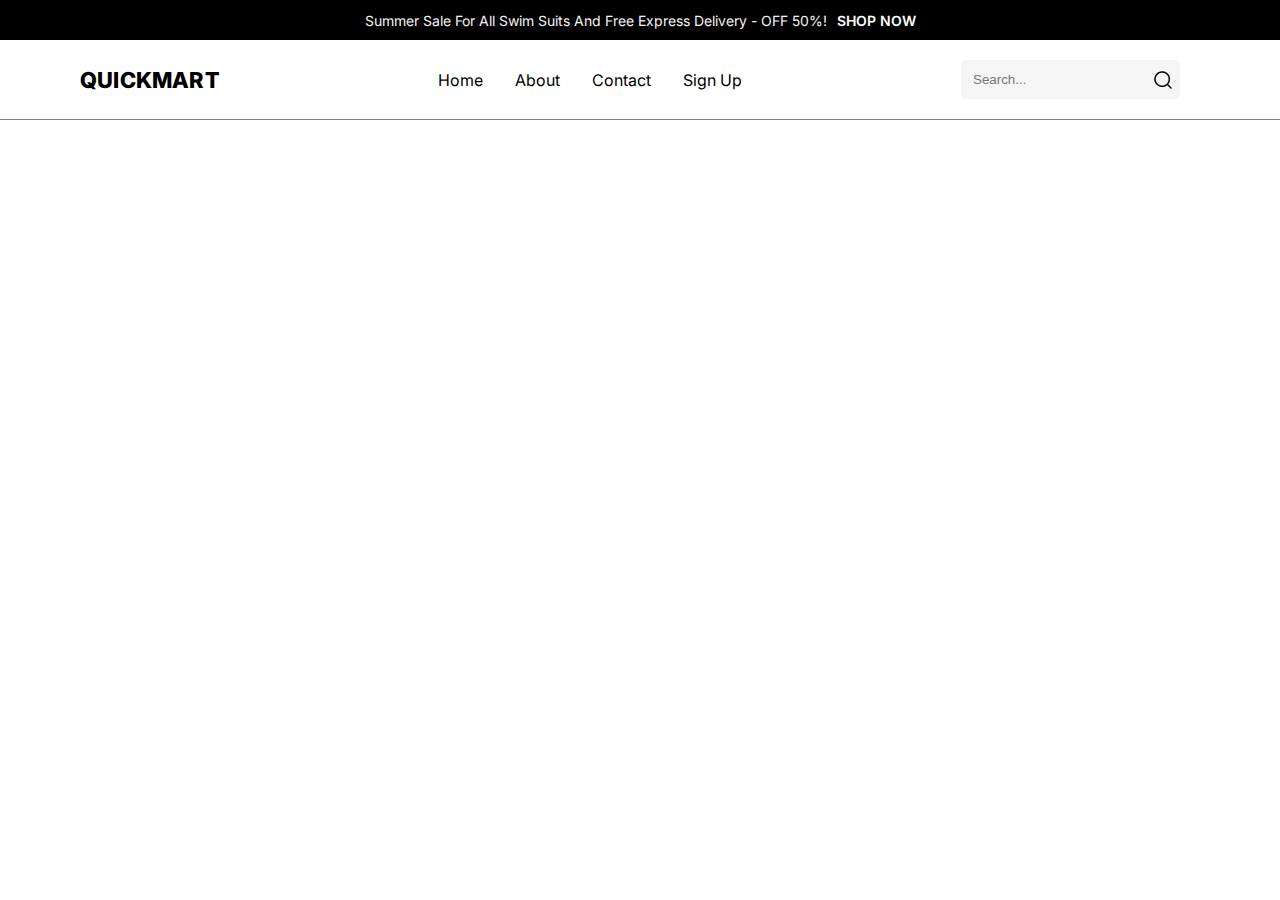
==== index.html @ e7ef387e "Created the top disclaimer and the Navbar" ====
<!DOCTYPE html>
<html lang="en">
<head>
    <meta charset="UTF-8">
    <meta name="viewport" content="width=device-width, initial-scale=1.0">

    <!-- CSS Swipper Link -->
    <link
      rel="stylesheet"
      href="https://cdn.jsdelivr.net/npm/swiper@11/swiper-bundle.min.css" />

    <link rel="stylesheet" href="style.css">


    <!-- FontAwesome -->
    <link rel="stylesheet" href="https://cdnjs.cloudflare.com/ajax/libs/font-awesome/6.5.2/css/all.min.css" integrity="sha512-SnH5WK+bZxgPHs44uWIX+LLJAJ9/2PkPKZ5QiAj6Ta86w+fsb2TkcmfRyVX3pBnMFcV7oQPJkl9QevSCWr3W6A==" crossorigin="anonymous" referrerpolicy="no-referrer" />

    <title>Home - QuickMart</title>
</head>
<body>

    <!-- Top-Disclaimer -->

    <div class="top-nav">
        <div class="container top-nav-container">
            <div class="top-nav-wrapper">
                <p class="top-nav-p">
                    Summer Sale For All Swim Suits And Free Express Delivery - OFF 50%!
                </p>

                <a href="#" class="top-nav-link">SHOP NOW</a>
            </div>
        </div>
    </div>


    <!-- Navbar -->

    <nav class="nav">
        <div class="container nav-container">
            <div class="logo">
                <h1 class="logo-h">QuickMart</h1>
            </div>

            <div class="nav-list">
                <ul>
                    <li><a href="#">Home</a></li>
                    <li><a href="#">About</a></li>
                    <li><a href="#">Contact</a></li>
                    <li><a href="#">Sign Up</a></li>
                </ul>
            </div>

            <div class="nav-items">
                <form action="#" class="nav-form">
                    <input 
                    type="text"
                    class="nav-input"
                    placeholder="Search..."
                    >
                    <img src="Assets/search.png" alt="" class="nav-search">
                </form>  
                <i class="fa-solid fa-heart"></i>
                <i class="fa-sharp fa-solid fa-cart-shopping"></i>
                
            </div>
        </div>
    </nav>





    <!-- Swipper JS -->
    <script src="https://cdn.jsdelivr.net/npm/swiper@11/swiper-bundle.min.js"></script>
    <script src="JS/app.js"></script>
</body>
</html>
---- style.css ----
@import url("https://fonts.googleapis.com/css2?family=Inter:wght@200;300;500;600;700;800;900&display=swap");

:root {
    --font-main: "Inter", sans-serif;
    --colo-primary: #db4444;
    --colo-dark-1: #000000;
    --colo-dark-2: #7d8184;
    --colo-white-1: #ffffff;
    --colo-white-2: #f5f5f5;
    --color-green: #00d656;
  }

  *{
    padding: 0;
    margin: 0;
    box-sizing: border-box;
  }

  html{
    font-size: 10px;
  }

  body{
    font-family: var(--font-main);
  }

  a{
    text-decoration: none;
  }

  ul{
    list-style: none;
  }

  .container{
    max-width: 114rem;
    margin: 0 auto;
    padding: 0 1rem;
  }

  /*------- Top-Disclaimer ------ */

.top-nav{
    background-color: var(--colo-dark-1);
    width: 100%;
    height: 4rem;
}

.top-nav-container{
    width: 100%;
    height: 100%;
    display: flex;
    justify-content: center;
    align-items: center;
}

.top-nav-wrapper{
    display: flex;
    color: var(--colo-white-2);
    font-size: 1.4rem;
}

.top-nav-wrapper a{
    color: var(--colo-white-1);
    margin-left: 1rem;
    font-size: 1.4rem;
    font-weight: 600;
}


  /*------- Navbar ------ */

.nav{
    width: 100%;
    height: 8rem;
    border-bottom: 1px solid var(--colo-dark-2);
}

.nav-container{
    width: 100%;
    height: 100%;
    display: flex;
    justify-content: space-between;
    align-items: center;
}

.logo-h{
    font-size: 2.2rem;
    text-transform: uppercase;
    letter-spacing: 0.02rem;
    font-weight: 800;
}

.nav-list ul{
    display: flex;
}

.nav-list li{
    font-size: 1.6rem;
    padding: 0.6rem;
    margin: 0 1rem;
}

.nav-list a{
    color: #000000;
}

.nav-list li a:hover{
    color: #b61010;
}

.nav-items{
    display: flex;
}

.nav-form{
    display: flex;
    padding: 0.8rem;
    background-color: var(--colo-white-2);
    align-items: center;
    border-radius: 0.5rem;
}
.nav-input{
    padding: 0.4rem;
    background-color: transparent;
    border: none;
    outline: none;
}

.nav-search, .nav-cart, .nav-items i{
    cursor: pointer;
}

.nav-items i{
    margin-top: 0.4rem;
}

.nav-items i {
    font-size: 2.2rem;
    margin-left: 1rem;
    margin-top: 1rem;
    color: #1f1e1e;
}
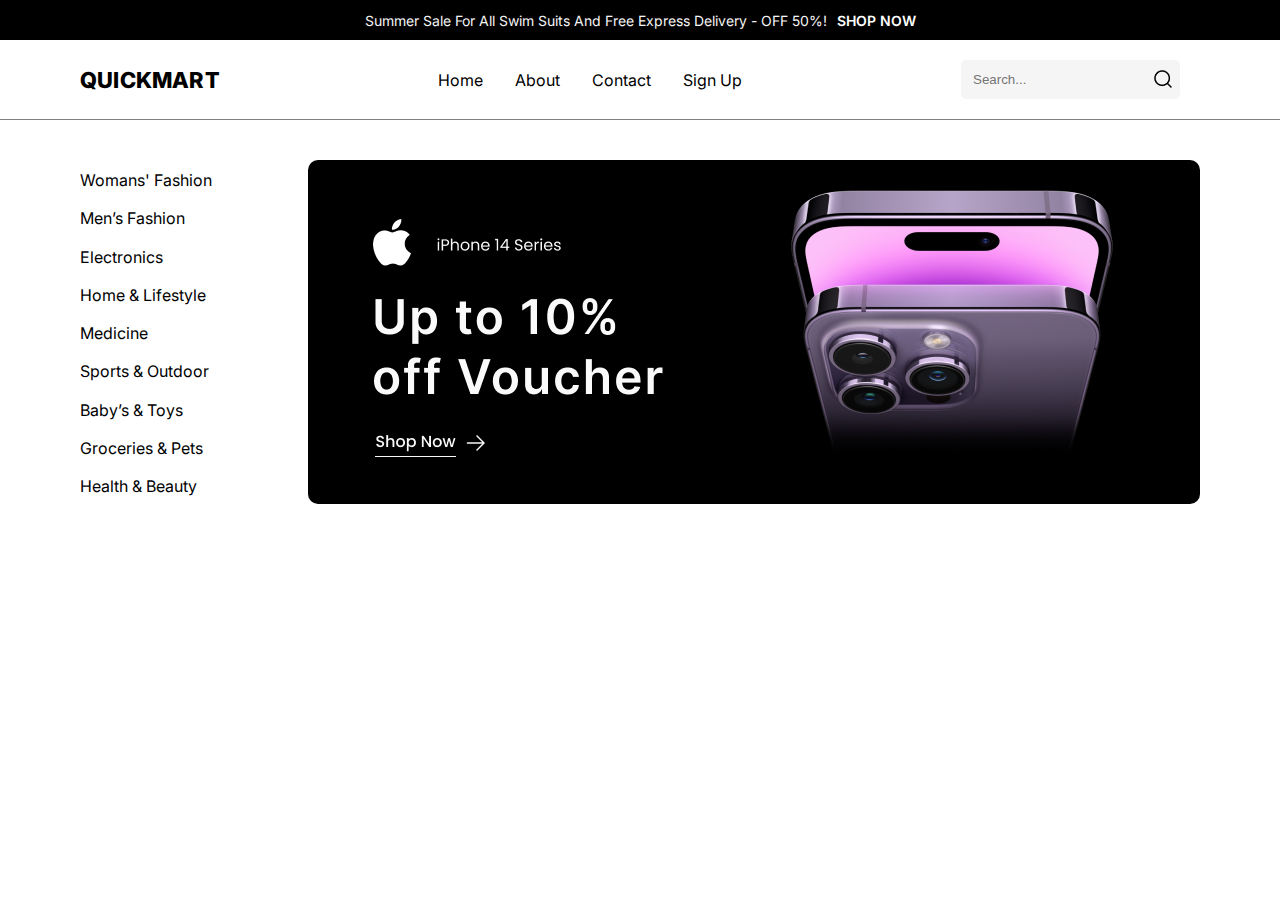
==== commit 7b5ad95d: "Completed the Header" ====
--- a/index.html
+++ b/index.html
@@ -57,8 +57,11 @@
                     type="text"
                     class="nav-input"
                     placeholder="Search..."
+                    id="searchbar"
                     >
-                    <img src="Assets/search.png" alt="" class="nav-search">
+
+                    <label for="searchbar"><img src="Assets/search.png" alt="" class="nav-search"></label>
+                    
                 </form>  
                 <i class="fa-solid fa-heart"></i>
                 <i class="fa-sharp fa-solid fa-cart-shopping"></i>
@@ -68,6 +71,28 @@
     </nav>
 
 
+ <!-- Header -->
+
+    <div class="header">
+        <div class="container header-container">
+            <div class="header-filter">
+                <a href="#">Womans' Fashion</a>
+                <a href="#">Men’s Fashion</a>
+                <a href="#">Electronics</a>
+                <a href="#">Home & Lifestyle</a>
+                <a href="#">Medicine</a>
+                <a href="#">Sports & Outdoor</a>
+                <a href="#">Baby’s & Toys</a>
+                <a href="#">Groceries & Pets</a>
+                <a href="#">Health & Beauty</a>
+            </div>
+
+            <div class="div showcase-img">
+                <img src="Assets/header.png" alt="" style="border-radius: 1rem;">
+            </div>
+
+        </div>
+    </div>
 
 
 
--- a/style.css
+++ b/style.css
@@ -140,4 +140,28 @@
     margin-left: 1rem;
     margin-top: 1rem;
     color: #1f1e1e;
-}+}
+
+
+
+/* ------Header------ */
+
+.header-container{
+    width: 100%;
+    margin-top: 4rem;
+    display: flex;
+    justify-content: space-between;
+}
+
+.header-filter{
+    width: 25%;
+    display: flex;
+    flex-direction: column;
+    justify-content: space-between;
+    font-size: 1.6rem;
+    margin: 1rem 0;
+}
+
+.header-filter a {
+    color: var(--colo-dark-1);
+}
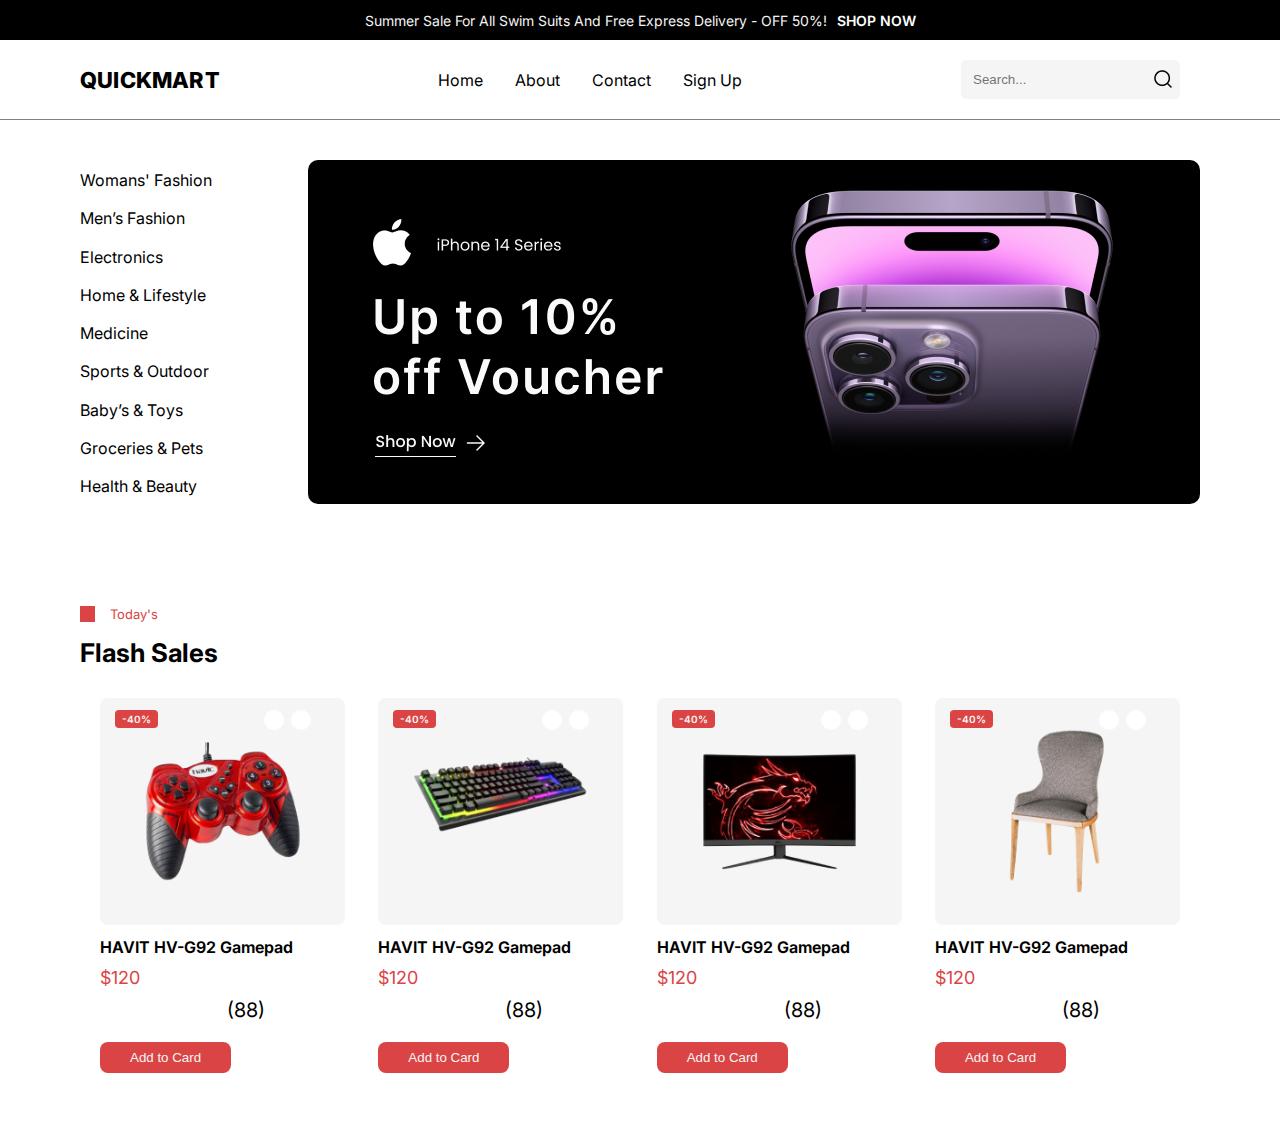
==== commit f806cbfd: "Created the product cards for Catagor section" ====
--- a/index.html
+++ b/index.html
@@ -95,6 +95,152 @@
     </div>
 
 
+    <!-- Catagory Showcase -->
+
+    <section class="catagory-showcase">
+        <div class="container">
+            <div class="products-catagory">
+                <p class="products-catagory-p"> Today's</p>
+            </div>
+
+            <div class="catagory-header">
+                <h3 class="header-title">Flash Sales</h3>
+            </div>
+            
+            <div class="cards">
+                <div class="card1">
+                    <div class="card-top">
+                        <img src="Assets/items/item-1.png" alt="">
+                        <span class="card-badge">-40%</span>
+                        <div class="top-icons">
+                            <div class="card-heart">
+                            <i class="fa-regular fa-heart" aria-colspan="card-heart"></i></div>
+                            <div class="card-eye">
+                            <i class="fa-regular fa-eye" class="card-eye"></i></div>
+                        </div>
+
+                        <div class="product-description">
+                            <p>HAVIT HV-G92 Gamepad</p>
+                            <p class="price">$120</p>
+                        </div>
+
+                        <div class="ratings">
+                            <div class="stars">
+                                <i class="fa-solid fa-star"></i>
+                                <i class="fa-solid fa-star"></i>
+                                <i class="fa-solid fa-star"></i>
+                                <i class="fa-solid fa-star"></i>
+                                <i class="fa-solid fa-star"></i>
+                            </div>
+                            <span class="rating-no">(88)</span>
+                        </div>
+
+                        <button class="btn">Add to Card</button>
+                    </div>  
+                </div>
+
+                <div class="card1">
+                    <div class="card-top">
+                        <img src="Assets/items/item-2.png" alt="">
+                        <span class="card-badge">-40%</span>
+                        <div class="top-icons">
+                            <div class="card-heart">
+                            <i class="fa-regular fa-heart" aria-colspan="card-heart"></i></div>
+                            <div class="card-eye">
+                            <i class="fa-regular fa-eye" class="card-eye"></i></div>
+                        </div>
+
+                        <div class="product-description">
+                            <p>HAVIT HV-G92 Gamepad</p>
+                            <p class="price">$120</p>
+                        </div>
+
+                        <div class="ratings">
+                            <div class="stars">
+                                <i class="fa-solid fa-star"></i>
+                                <i class="fa-solid fa-star"></i>
+                                <i class="fa-solid fa-star"></i>
+                                <i class="fa-solid fa-star"></i>
+                                <i class="fa-solid fa-star"></i>
+                            </div>
+                            <span class="rating-no">(88)</span>
+                        </div>
+
+                        <button class="btn">Add to Card</button>
+                    </div>  
+                </div>
+
+                <div class="card1">
+                    <div class="card-top">
+                        <img src="Assets/items/item-3.png" alt="">
+                        <span class="card-badge">-40%</span>
+                        <div class="top-icons">
+                            <div class="card-heart">
+                            <i class="fa-regular fa-heart" aria-colspan="card-heart"></i></div>
+                            <div class="card-eye">
+                            <i class="fa-regular fa-eye" class="card-eye"></i></div>
+                        </div>
+
+                        <div class="product-description">
+                            <p>HAVIT HV-G92 Gamepad</p>
+                            <p class="price">$120</p>
+                        </div>
+
+                        <div class="ratings">
+                            <div class="stars">
+                                <i class="fa-solid fa-star"></i>
+                                <i class="fa-solid fa-star"></i>
+                                <i class="fa-solid fa-star"></i>
+                                <i class="fa-solid fa-star"></i>
+                                <i class="fa-solid fa-star"></i>
+                            </div>
+                            <span class="rating-no">(88)</span>
+                        </div>
+
+                        <button class="btn">Add to Card</button>
+                    </div>  
+                </div>
+
+                <div class="card1">
+                    <div class="card-top">
+                        <img src="Assets/items/item-4.png" alt="">
+                        <span class="card-badge">-40%</span>
+                        <div class="top-icons">
+                            <div class="card-heart">
+                            <i class="fa-regular fa-heart" aria-colspan="card-heart"></i></div>
+                            <div class="card-eye">
+                            <i class="fa-regular fa-eye" class="card-eye"></i></div>
+                        </div>
+
+                        <div class="product-description">
+                            <p>HAVIT HV-G92 Gamepad</p>
+                            <p class="price">$120</p>
+                        </div>
+
+                        <div class="ratings">
+                            <div class="stars">
+                                <i class="fa-solid fa-star"></i>
+                                <i class="fa-solid fa-star"></i>
+                                <i class="fa-solid fa-star"></i>
+                                <i class="fa-solid fa-star"></i>
+                                <i class="fa-solid fa-star"></i>
+                            </div>
+                            <span class="rating-no">(88)</span>
+                        </div>
+
+                        <button class="btn">Add to Card</button>
+                    </div>  
+                </div>
+
+            </div>
+
+
+        </div>
+    </section>
+
+
+
+
 
     <!-- Swipper JS -->
     <script src="https://cdn.jsdelivr.net/npm/swiper@11/swiper-bundle.min.js"></script>
--- a/style.css
+++ b/style.css
@@ -165,3 +165,138 @@
 .header-filter a {
     color: var(--colo-dark-1);
 }
+
+
+/* Catagory Showcase */
+
+.catagory-showcase{
+    width: 100%;
+    margin-top: 10rem;
+}
+
+.products-catagory{
+    color: var(--colo-primary);
+    border-left: 1.5rem solid var(--colo-primary);
+    padding-left: 1.5rem;
+    margin-bottom: 1.5rem;
+}
+
+.products-catagory-p{
+    font-size: 1.3rem;
+}
+
+.catagory-header{
+    font-size: 2.2rem;
+}
+
+
+/* Cards */
+
+.catagory-showcase{
+    width: 100%;
+}
+
+.cards{
+    margin-top: 3rem;
+    margin-bottom: 6rem;
+    padding: 0 2rem;
+    border: none;
+    display: flex;
+    justify-content: space-between;
+}
+
+.card1{
+    /* height: 42  rem; */
+    width: 24.5rem;
+    /* border: 1px solid black; */
+    position: relative;
+}
+
+.card-top img{
+    width: 100%;
+    height: 100%;
+    border-radius: 0.8rem;
+}
+
+.card-badge{
+    background-color: var(--colo-primary);
+    color: var(--colo-white-2);
+    padding: 0.3rem 0.7rem;
+    border-radius: 0.4rem;
+    font-size: 1rem;
+    font-weight: 600;
+    position: absolute;
+    left: 1.5rem;
+    top: 1.2rem;
+}
+
+.top-icons{
+    position: absolute;
+    top: 1.2rem;
+    left: 16.2rem;
+    font-size: 1.1rem;
+    display: flex;
+    gap: 0.5rem;
+}
+
+.card-heart, .card-eye{
+    background-color: rgb(255, 255, 255);
+    padding: 1rem;
+    border-radius: 50%;
+    margin-left: 0.2rem;
+    transition: 0.2s;
+}
+
+.card-heart:hover{
+    scale: 1.2;
+}
+
+.card-eye:hover{
+    scale: 1.2;
+}
+
+.product-description{
+    font-size: 1.6rem;
+    font-weight: 650;
+    margin-top: 1rem;
+}
+
+.price{
+    font-size: 1.8rem;
+    font-weight: 400;
+    color: var(--colo-primary);
+    margin-top: 1rem;
+}
+
+.ratings{
+    margin-top: 1rem;
+    color: rgb(219, 140, 4);
+    display: flex;
+    justify-content: space-between;
+    align-items: center;
+    font-size: 1.5rem;
+}
+
+.stars{
+    font-size: 1.5rem;
+}
+
+.rating-no{
+    margin-right: 8rem;
+    color: black;
+    font-size: 2rem;    
+}
+
+.card1 button {
+    margin-top: 2rem;
+    padding: 0.8rem 3rem;
+    background-color: var(--colo-primary);
+    color: var(--colo-white-2);
+    border: none;
+    border-radius: 0.8rem;
+    transition: 0.1s;
+}
+
+.card1 button:hover{
+    scale: 1.03;
+}
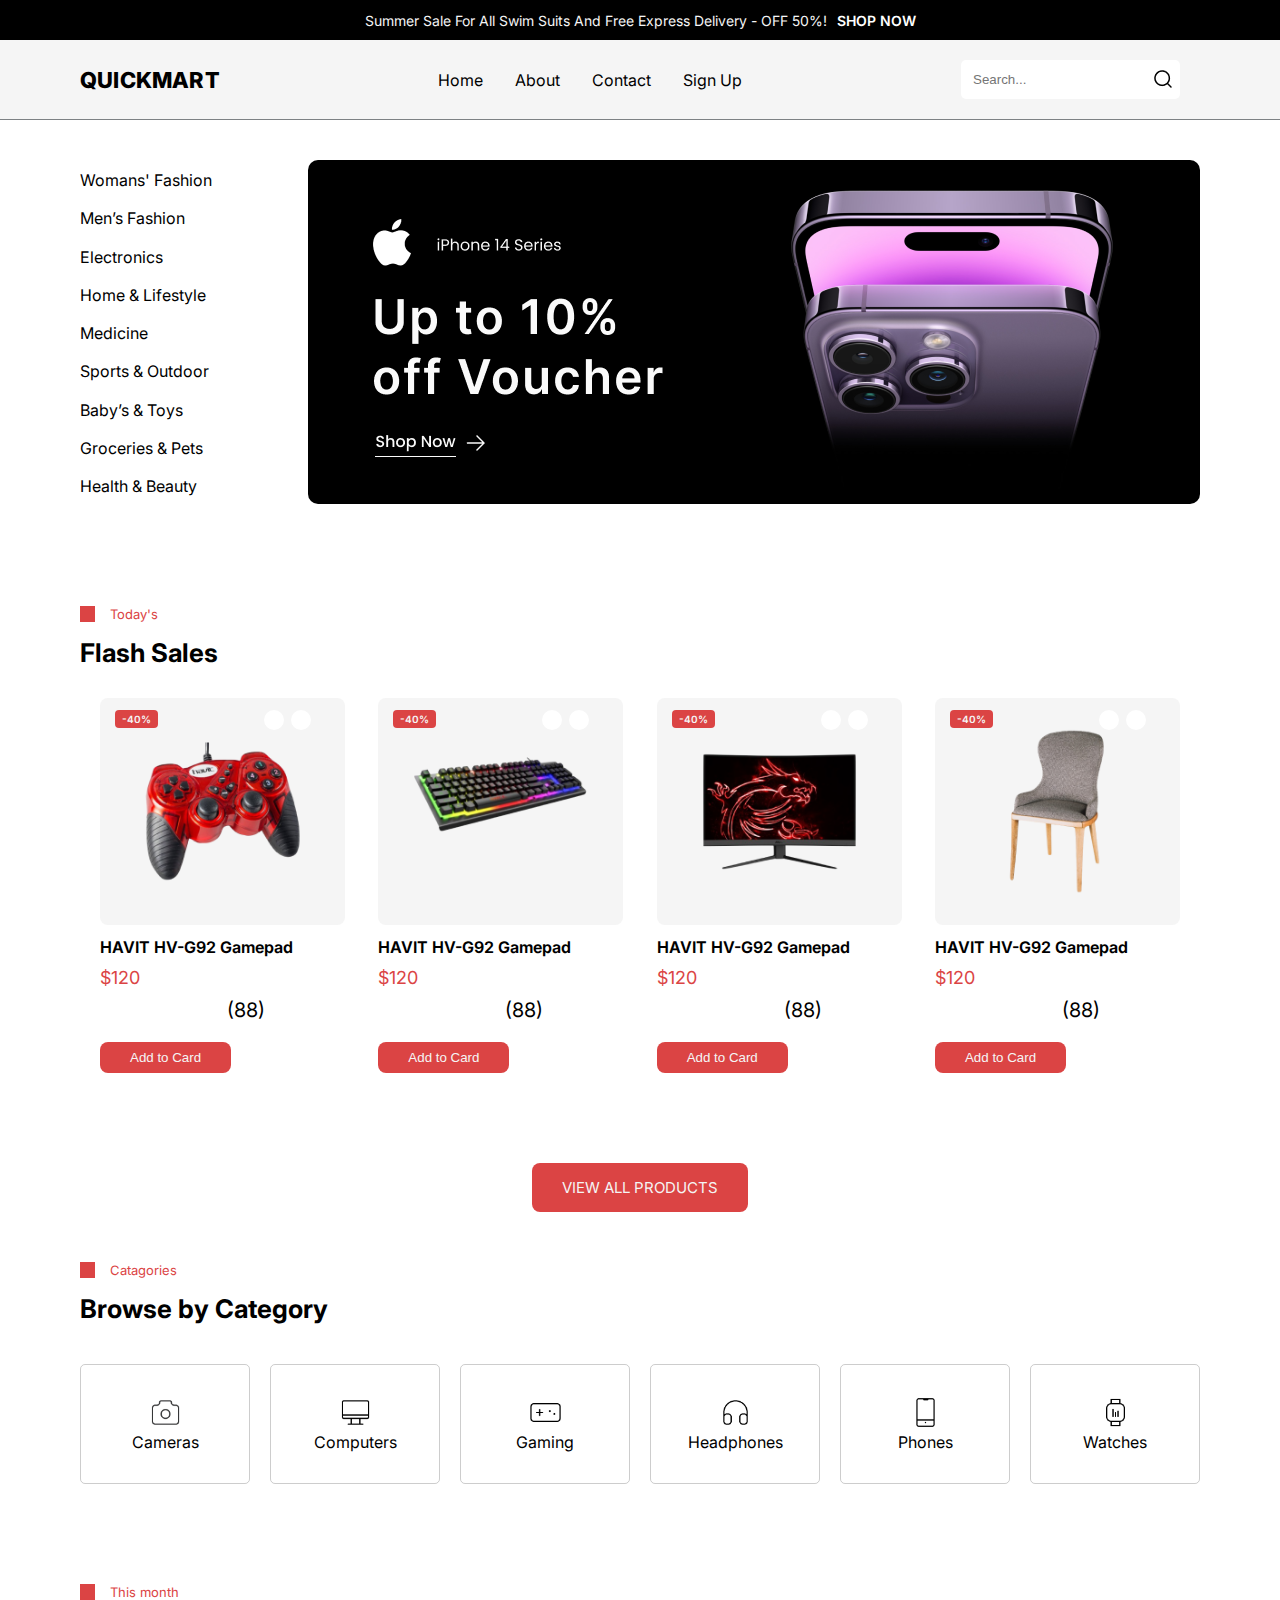
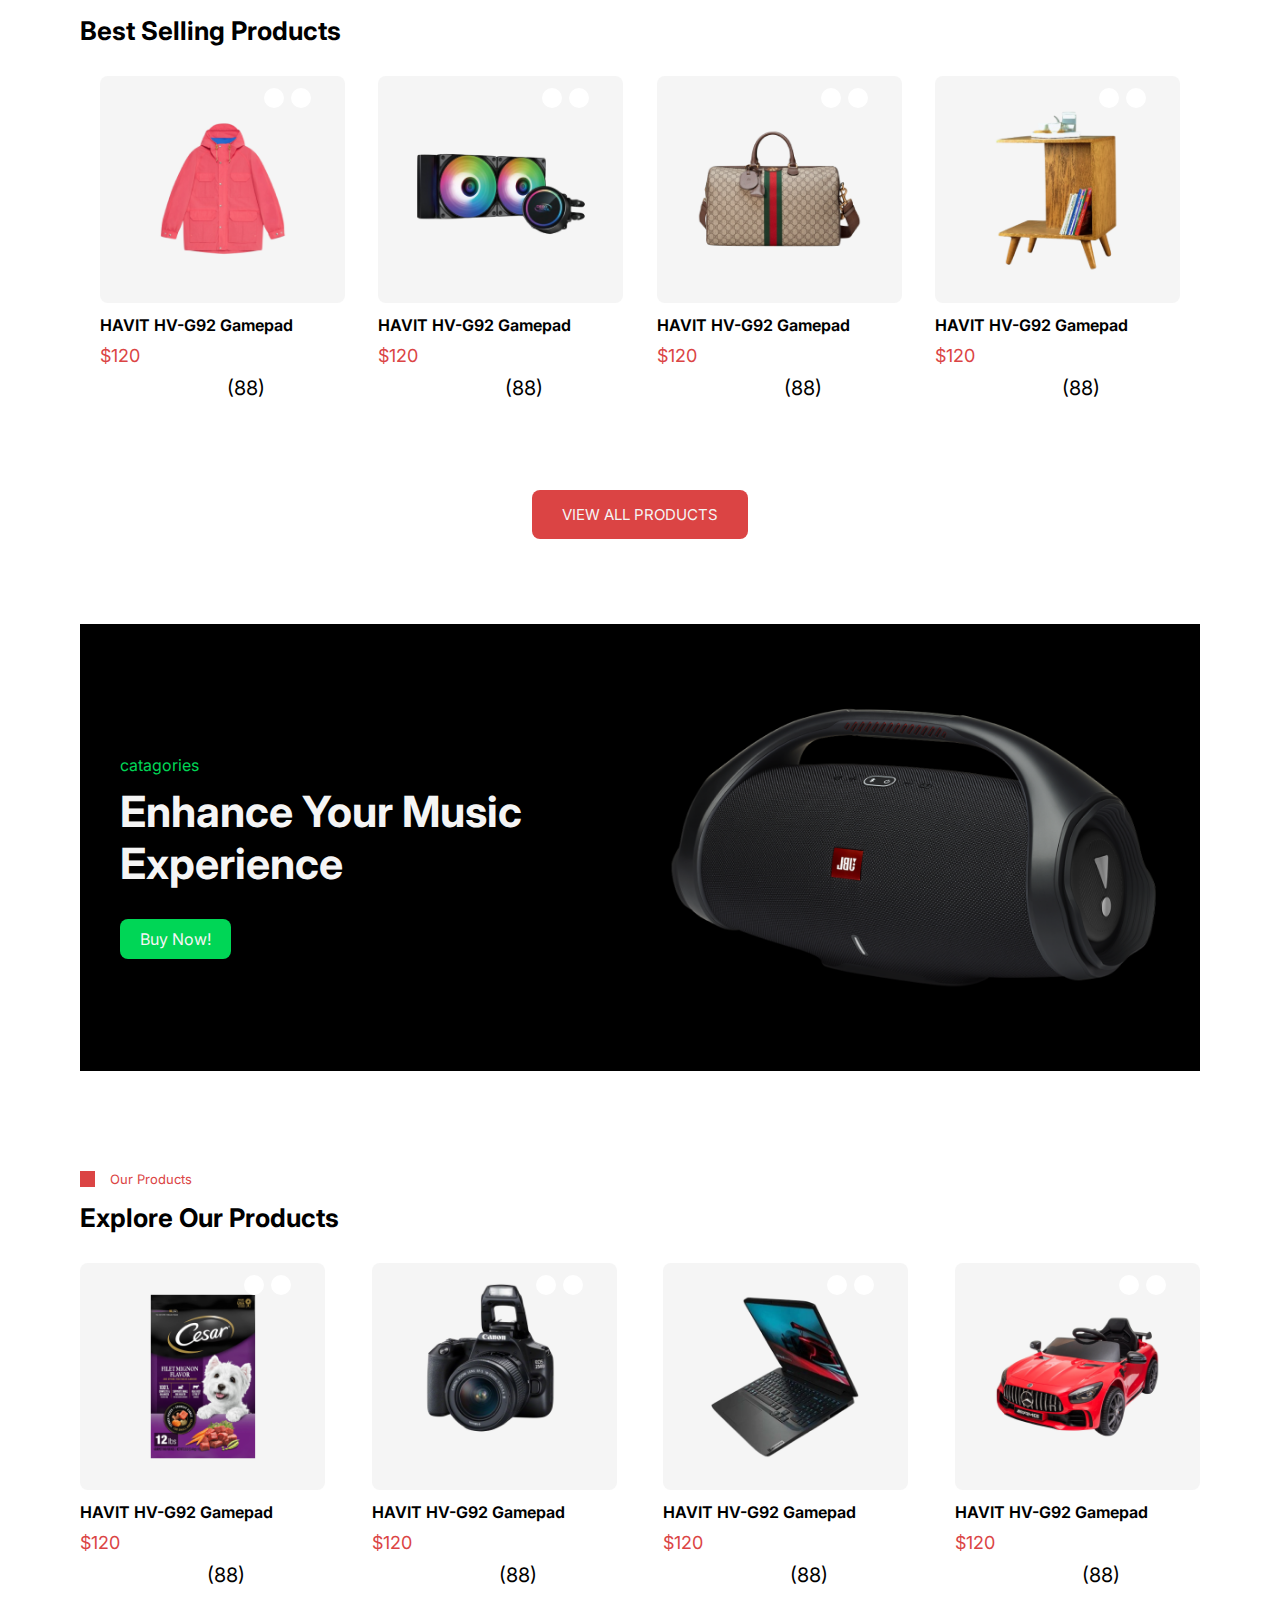
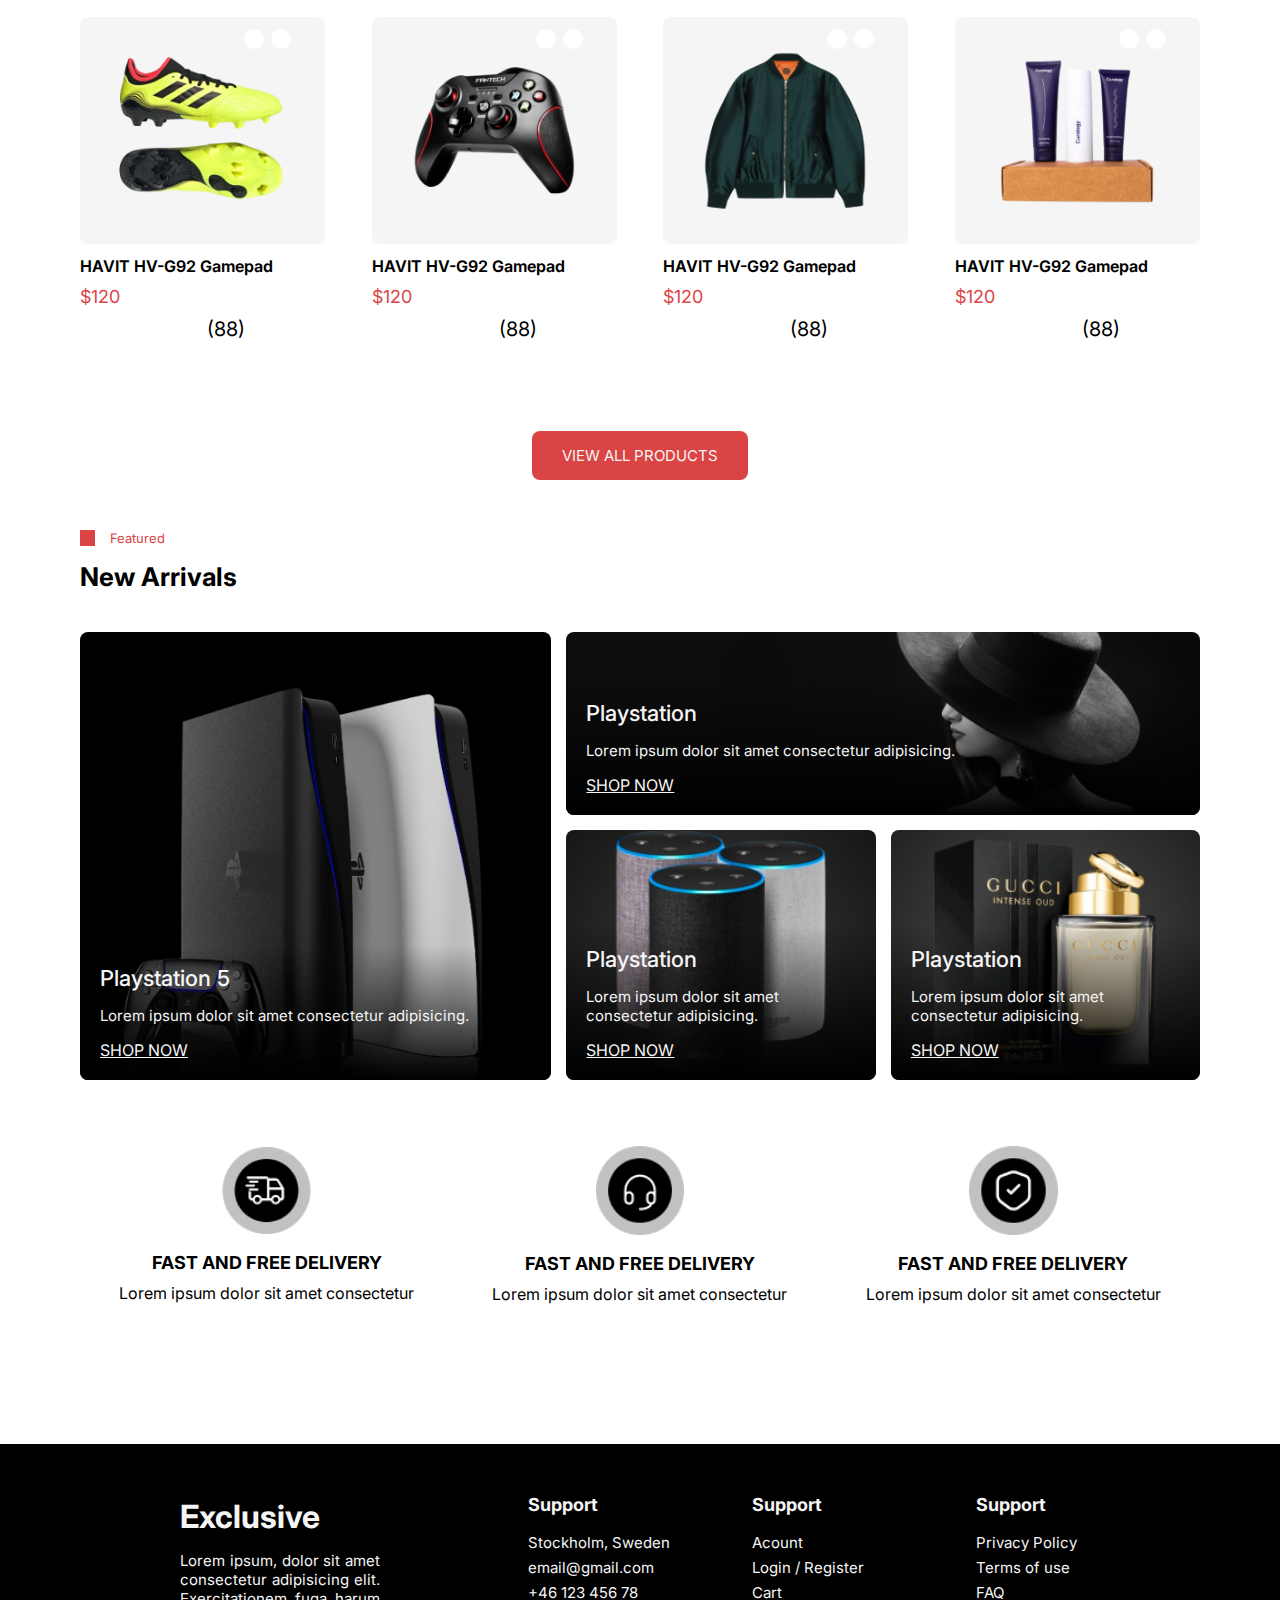
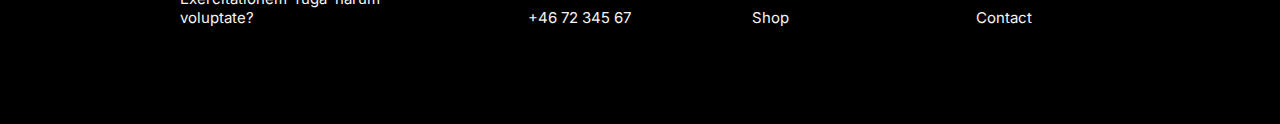
==== commit c22bffb0: "Completed the Home page" ====
--- a/index.html
+++ b/index.html
@@ -3,15 +3,7 @@
 <head>
     <meta charset="UTF-8">
     <meta name="viewport" content="width=device-width, initial-scale=1.0">
-
-    <!-- CSS Swipper Link -->
-    <link
-      rel="stylesheet"
-      href="https://cdn.jsdelivr.net/npm/swiper@11/swiper-bundle.min.css" />
-
     <link rel="stylesheet" href="style.css">
-
-
     <!-- FontAwesome -->
     <link rel="stylesheet" href="https://cdnjs.cloudflare.com/ajax/libs/font-awesome/6.5.2/css/all.min.css" integrity="sha512-SnH5WK+bZxgPHs44uWIX+LLJAJ9/2PkPKZ5QiAj6Ta86w+fsb2TkcmfRyVX3pBnMFcV7oQPJkl9QevSCWr3W6A==" crossorigin="anonymous" referrerpolicy="no-referrer" />
 
@@ -112,138 +104,770 @@
                     <div class="card-top">
                         <img src="Assets/items/item-1.png" alt="">
                         <span class="card-badge">-40%</span>
-                        <div class="top-icons">
-                            <div class="card-heart">
-                            <i class="fa-regular fa-heart" aria-colspan="card-heart"></i></div>
-                            <div class="card-eye">
-                            <i class="fa-regular fa-eye" class="card-eye"></i></div>
-                        </div>
-
-                        <div class="product-description">
-                            <p>HAVIT HV-G92 Gamepad</p>
-                            <p class="price">$120</p>
-                        </div>
-
-                        <div class="ratings">
-                            <div class="stars">
-                                <i class="fa-solid fa-star"></i>
-                                <i class="fa-solid fa-star"></i>
-                                <i class="fa-solid fa-star"></i>
-                                <i class="fa-solid fa-star"></i>
-                                <i class="fa-solid fa-star"></i>
-                            </div>
-                            <span class="rating-no">(88)</span>
-                        </div>
-
-                        <button class="btn">Add to Card</button>
-                    </div>  
-                </div>
-
+                            <div class="top-icons">
+                                <div class="card-heart">
+                                <i class="fa-regular fa-heart" aria-colspan="card-heart"></i></div>
+                                <div class="card-eye">
+                                <i class="fa-regular fa-eye" class="card-eye"></i></div>
+                            </div>
+
+                                <div class="product-description">
+                                    <p>HAVIT HV-G92 Gamepad</p>
+                                    <p class="price">$120</p>
+                                </div>
+
+                                    <div class="ratings">
+                                        <div class="stars">
+                                            <i class="fa-solid fa-star"></i>
+                                            <i class="fa-solid fa-star"></i>
+                                            <i class="fa-solid fa-star"></i>
+                                            <i class="fa-solid fa-star"></i>
+                                            <i class="fa-solid fa-star"></i>
+                                            </div>
+                                            <span class="rating-no">(88)</span>
+                                        </div>
+
+                                        <button class="btn">Add to Card</button>
+                            </div>    
+                            
+            </div>
+
+            <div class="card1">
+                <div class="card-top">
+                    <img src="Assets/items/item-2.png" alt="">
+                    <span class="card-badge">-40%</span>
+                        <div class="top-icons">
+                            <div class="card-heart">
+                            <i class="fa-regular fa-heart" aria-colspan="card-heart"></i></div>
+                            <div class="card-eye">
+                            <i class="fa-regular fa-eye" class="card-eye"></i></div>
+                        </div>
+
+                            <div class="product-description">
+                                <p>HAVIT HV-G92 Gamepad</p>
+                                <p class="price">$120</p>
+                            </div>
+
+                                <div class="ratings">
+                                    <div class="stars">
+                                        <i class="fa-solid fa-star"></i>
+                                        <i class="fa-solid fa-star"></i>
+                                        <i class="fa-solid fa-star"></i>
+                                        <i class="fa-solid fa-star"></i>
+                                        <i class="fa-solid fa-star"></i>
+                                        </div>
+                                        <span class="rating-no">(88)</span>
+                                    </div>
+
+                                    <button class="btn">Add to Card</button>
+                        </div>    
+                        
+            </div>
+
+            <div class="card1">
+                <div class="card-top">
+                    <img src="Assets/items/item-3.png" alt="">
+                    <span class="card-badge">-40%</span>
+                        <div class="top-icons">
+                            <div class="card-heart">
+                            <i class="fa-regular fa-heart" aria-colspan="card-heart"></i></div>
+                            <div class="card-eye">
+                            <i class="fa-regular fa-eye" class="card-eye"></i></div>
+                        </div>
+
+                            <div class="product-description">
+                                <p>HAVIT HV-G92 Gamepad</p>
+                                <p class="price">$120</p>
+                            </div>
+
+                                <div class="ratings">
+                                    <div class="stars">
+                                        <i class="fa-solid fa-star"></i>
+                                        <i class="fa-solid fa-star"></i>
+                                        <i class="fa-solid fa-star"></i>
+                                        <i class="fa-solid fa-star"></i>
+                                        <i class="fa-solid fa-star"></i>
+                                        </div>
+                                        <span class="rating-no">(88)</span>
+                                    </div>
+
+                                    <button class="btn">Add to Card</button>
+                        </div>    
+                        
+            </div>
+
+            <div class="card1">
+                <div class="card-top">
+                    <img src="Assets/items/item-4.png" alt="">
+                    <span class="card-badge">-40%</span>
+                        <div class="top-icons">
+                            <div class="card-heart">
+                            <i class="fa-regular fa-heart" aria-colspan="card-heart"></i></div>
+                            <div class="card-eye">
+                            <i class="fa-regular fa-eye" class="card-eye"></i></div>
+                        </div>
+
+                            <div class="product-description">
+                                <p>HAVIT HV-G92 Gamepad</p>
+                                <p class="price">$120</p>
+                            </div>
+
+                                <div class="ratings">
+                                    <div class="stars">
+                                        <i class="fa-solid fa-star"></i>
+                                        <i class="fa-solid fa-star"></i>
+                                        <i class="fa-solid fa-star"></i>
+                                        <i class="fa-solid fa-star"></i>
+                                        <i class="fa-solid fa-star"></i>
+                                        </div>
+                                        <span class="rating-no">(88)</span>
+                                    </div>
+
+                                    <button class="btn">Add to Card</button>
+                        </div>    
+                        
+            </div>
+            
+           
+        </div>
+        <div class="bottom-btn">
+        <a href="#" class="bottom-btn1"> VIEW ALL PRODUCTS</a>
+        </div>
+    </section>
+
+
+    <div class="browse-catagory">
+        <div class="container">
+            <div class="products-catagory">
+                <p class="products-catagory-p">Catagories</p>
+            </div>
+
+            <div class="catagory-header">
+                <h3 class="header-title">Browse by Category</h3>
+            </div>
+
+
+            <div class="browse-cards">
+                <div class="b-card-wrapper">
+                    <div class="b-card">
+                        <img src="Assets/icons/camera.png" alt="">
+                        <div><p>Cameras</p></div>
+                    </div>
+                </div>
+              
+                <div class="b-card-wrapper">
+                    <div class="b-card">
+                        <img src="Assets/icons/computer.png" alt="">
+                        <div><p>Computers</p></div>
+                    </div>
+                </div>
+
+                <div class="b-card-wrapper">
+                    <div class="b-card">
+                        <img src="Assets/icons/gaming.png" alt="">
+                        <div><p>Gaming</p></div>
+                    </div>
+                </div>
+
+                <div class="b-card-wrapper">
+                    <div class="b-card">
+                        <img src="Assets/icons/headphone.png" alt="">
+                        <div><p>Headphones</p></div>
+                    </div>
+                </div>
+
+                <div class="b-card-wrapper">
+                    <div class="b-card">
+                        <img src="Assets/icons/phone.png" alt="">
+                        <div><p>Phones</p></div>
+                    </div>
+                </div>
+
+                <div class="b-card-wrapper">
+                    <div class="b-card">
+                        <img src="Assets/icons/watch.png" alt="">
+                        <div><p>Watches</p></div>
+                    </div>
+                </div>
+
+            </div>
+        </div>
+
+    </div>
+
+
+    <section class="catagory-showcase">
+        <div class="container">
+            <div class="products-catagory">
+                <p class="products-catagory-p"> This month</p>
+            </div>
+
+            <div class="catagory-header">
+                <h3 class="header-title">Best Selling Products</h3>
+            </div>
+            
+            <div class="cards">
                 <div class="card1">
                     <div class="card-top">
-                        <img src="Assets/items/item-2.png" alt="">
-                        <span class="card-badge">-40%</span>
-                        <div class="top-icons">
-                            <div class="card-heart">
-                            <i class="fa-regular fa-heart" aria-colspan="card-heart"></i></div>
-                            <div class="card-eye">
-                            <i class="fa-regular fa-eye" class="card-eye"></i></div>
-                        </div>
-
-                        <div class="product-description">
-                            <p>HAVIT HV-G92 Gamepad</p>
-                            <p class="price">$120</p>
-                        </div>
-
-                        <div class="ratings">
-                            <div class="stars">
-                                <i class="fa-solid fa-star"></i>
-                                <i class="fa-solid fa-star"></i>
-                                <i class="fa-solid fa-star"></i>
-                                <i class="fa-solid fa-star"></i>
-                                <i class="fa-solid fa-star"></i>
-                            </div>
-                            <span class="rating-no">(88)</span>
-                        </div>
-
-                        <button class="btn">Add to Card</button>
-                    </div>  
-                </div>
-
+                        <img src="Assets/items/item-5.png" alt="">
+                            <div class="top-icons">
+                                <div class="card-heart">
+                                <i class="fa-regular fa-heart" aria-colspan="card-heart"></i></div>
+                                <div class="card-eye">
+                                <i class="fa-regular fa-eye" class="card-eye"></i></div>
+                            </div>
+
+                                <div class="product-description">
+                                    <p>HAVIT HV-G92 Gamepad</p>
+                                    <p class="price">$120</p>
+                                </div>
+
+                                    <div class="ratings">
+                                        <div class="stars">
+                                            <i class="fa-solid fa-star"></i>
+                                            <i class="fa-solid fa-star"></i>
+                                            <i class="fa-solid fa-star"></i>
+                                            <i class="fa-solid fa-star"></i>
+                                            <i class="fa-solid fa-star"></i>
+                                            </div>
+                                            <span class="rating-no">(88)</span>
+                                        </div>
+
+                            </div>    
+                            
+            </div>
+
+            <div class="card1">
+                <div class="card-top">
+                    <img src="Assets/items/item-6.png" alt="">
+                    
+                        <div class="top-icons">
+                            <div class="card-heart">
+                            <i class="fa-regular fa-heart" aria-colspan="card-heart"></i></div>
+                            <div class="card-eye">
+                            <i class="fa-regular fa-eye" class="card-eye"></i></div>
+                        </div>
+
+                            <div class="product-description">
+                                <p>HAVIT HV-G92 Gamepad</p>
+                                <p class="price">$120</p>
+                            </div>
+
+                                <div class="ratings">
+                                    <div class="stars">
+                                        <i class="fa-solid fa-star"></i>
+                                        <i class="fa-solid fa-star"></i>
+                                        <i class="fa-solid fa-star"></i>
+                                        <i class="fa-solid fa-star"></i>
+                                        <i class="fa-solid fa-star"></i>
+                                        </div>
+                                        <span class="rating-no">(88)</span>
+                                    </div>
+
+                                 
+                        </div>    
+                        
+            </div>
+
+            <div class="card1">
+                <div class="card-top">
+                    <img src="Assets/items/item-7.png" alt="">
+                    
+                        <div class="top-icons">
+                            <div class="card-heart">
+                            <i class="fa-regular fa-heart" aria-colspan="card-heart"></i></div>
+                            <div class="card-eye">
+                            <i class="fa-regular fa-eye" class="card-eye"></i></div>
+                        </div>
+
+                            <div class="product-description">
+                                <p>HAVIT HV-G92 Gamepad</p>
+                                <p class="price">$120</p>
+                            </div>
+
+                                <div class="ratings">
+                                    <div class="stars">
+                                        <i class="fa-solid fa-star"></i>
+                                        <i class="fa-solid fa-star"></i>
+                                        <i class="fa-solid fa-star"></i>
+                                        <i class="fa-solid fa-star"></i>
+                                        <i class="fa-solid fa-star"></i>
+                                        </div>
+                                        <span class="rating-no">(88)</span>
+                                    </div>
+
+                                    
+                        </div>    
+                        
+            </div>
+
+            <div class="card1">
+                <div class="card-top">
+                    <img src="Assets/items/item-8.png" alt="">
+                    
+                        <div class="top-icons">
+                            <div class="card-heart">
+                            <i class="fa-regular fa-heart" aria-colspan="card-heart"></i></div>
+                            <div class="card-eye">
+                            <i class="fa-regular fa-eye" class="card-eye"></i></div>
+                        </div>
+
+                            <div class="product-description">
+                                <p>HAVIT HV-G92 Gamepad</p>
+                                <p class="price">$120</p>
+                            </div>
+
+                                <div class="ratings">
+                                    <div class="stars">
+                                        <i class="fa-solid fa-star"></i>
+                                        <i class="fa-solid fa-star"></i>
+                                        <i class="fa-solid fa-star"></i>
+                                        <i class="fa-solid fa-star"></i>
+                                        <i class="fa-solid fa-star"></i>
+                                        </div>
+                                        <span class="rating-no">(88)</span>
+                                    </div>
+
+                                   
+                        </div>    
+                        
+            </div>
+            
+        </div>
+        <div class="bottom-btn">
+            <a href="#" class="bottom-btn1"> VIEW ALL PRODUCTS</a>
+            </div>
+    </section>
+
+
+    <div class="merch-advert">
+        <div class="container">
+            <div class="merch-wrapper">
+                    <div class="merch-text">
+                        <p class="m-text-p">catagories</p>
+                        <p class="m-text-heading">Enhance Your Music Experience</p>
+                        <a class="merch-btn">Buy Now!</a>
+                    </div>
+
+                    <div class="merch-img">
+                        <img src="Assets/speaker.png" alt="">
+                    </div>
+
+            </div>
+        </div>
+    </div>
+
+<!-- Our Products -->
+    
+    <section class="catagory-showcase">
+        <div class="container">
+            <div class="products-catagory">
+                <p class="products-catagory-p"> Our Products</p>
+            </div>
+
+            <div class="catagory-header">
+                <h3 class="header-title">Explore Our Products</h3>
+            </div>
+            
+            <div class="cards our-products">
                 <div class="card1">
                     <div class="card-top">
-                        <img src="Assets/items/item-3.png" alt="">
-                        <span class="card-badge">-40%</span>
-                        <div class="top-icons">
-                            <div class="card-heart">
-                            <i class="fa-regular fa-heart" aria-colspan="card-heart"></i></div>
-                            <div class="card-eye">
-                            <i class="fa-regular fa-eye" class="card-eye"></i></div>
-                        </div>
-
-                        <div class="product-description">
-                            <p>HAVIT HV-G92 Gamepad</p>
-                            <p class="price">$120</p>
-                        </div>
-
-                        <div class="ratings">
-                            <div class="stars">
-                                <i class="fa-solid fa-star"></i>
-                                <i class="fa-solid fa-star"></i>
-                                <i class="fa-solid fa-star"></i>
-                                <i class="fa-solid fa-star"></i>
-                                <i class="fa-solid fa-star"></i>
-                            </div>
-                            <span class="rating-no">(88)</span>
-                        </div>
-
-                        <button class="btn">Add to Card</button>
-                    </div>  
-                </div>
-
-                <div class="card1">
-                    <div class="card-top">
-                        <img src="Assets/items/item-4.png" alt="">
-                        <span class="card-badge">-40%</span>
-                        <div class="top-icons">
-                            <div class="card-heart">
-                            <i class="fa-regular fa-heart" aria-colspan="card-heart"></i></div>
-                            <div class="card-eye">
-                            <i class="fa-regular fa-eye" class="card-eye"></i></div>
-                        </div>
-
-                        <div class="product-description">
-                            <p>HAVIT HV-G92 Gamepad</p>
-                            <p class="price">$120</p>
-                        </div>
-
-                        <div class="ratings">
-                            <div class="stars">
-                                <i class="fa-solid fa-star"></i>
-                                <i class="fa-solid fa-star"></i>
-                                <i class="fa-solid fa-star"></i>
-                                <i class="fa-solid fa-star"></i>
-                                <i class="fa-solid fa-star"></i>
-                            </div>
-                            <span class="rating-no">(88)</span>
-                        </div>
-
-                        <button class="btn">Add to Card</button>
-                    </div>  
-                </div>
-
-            </div>
-
-
-        </div>
+                        <img src="Assets/items/item-9.png" alt="">
+                            <div class="top-icons">
+                                <div class="card-heart">
+                                <i class="fa-regular fa-heart" aria-colspan="card-heart"></i></div>
+                                <div class="card-eye">
+                                <i class="fa-regular fa-eye" class="card-eye"></i></div>
+                            </div>
+
+                                <div class="product-description">
+                                    <p>HAVIT HV-G92 Gamepad</p>
+                                    <p class="price">$120</p>
+                                </div>
+
+                                    <div class="ratings">
+                                        <div class="stars">
+                                            <i class="fa-solid fa-star"></i>
+                                            <i class="fa-solid fa-star"></i>
+                                            <i class="fa-solid fa-star"></i>
+                                            <i class="fa-solid fa-star"></i>
+                                            <i class="fa-solid fa-star"></i>
+                                            </div>
+                                            <span class="rating-no">(88)</span>
+                                        </div>
+
+                            </div>    
+                            
+            </div>
+
+            <div class="card1">
+                <div class="card-top">
+                    <img src="Assets/items/item-10.png" alt="">
+                    
+                        <div class="top-icons">
+                            <div class="card-heart">
+                            <i class="fa-regular fa-heart" aria-colspan="card-heart"></i></div>
+                            <div class="card-eye">
+                            <i class="fa-regular fa-eye" class="card-eye"></i></div>
+                        </div>
+
+                            <div class="product-description">
+                                <p>HAVIT HV-G92 Gamepad</p>
+                                <p class="price">$120</p>
+                            </div>
+
+                                <div class="ratings">
+                                    <div class="stars">
+                                        <i class="fa-solid fa-star"></i>
+                                        <i class="fa-solid fa-star"></i>
+                                        <i class="fa-solid fa-star"></i>
+                                        <i class="fa-solid fa-star"></i>
+                                        <i class="fa-solid fa-star"></i>
+                                        </div>
+                                        <span class="rating-no">(88)</span>
+                                    </div>
+
+                                 
+                        </div>    
+                        
+            </div>
+
+            <div class="card1">
+                <div class="card-top">
+                    <img src="Assets/items/item-11.png" alt="">
+                    
+                        <div class="top-icons">
+                            <div class="card-heart">
+                            <i class="fa-regular fa-heart" aria-colspan="card-heart"></i></div>
+                            <div class="card-eye">
+                            <i class="fa-regular fa-eye" class="card-eye"></i></div>
+                        </div>
+
+                            <div class="product-description">
+                                <p>HAVIT HV-G92 Gamepad</p>
+                                <p class="price">$120</p>
+                            </div>
+
+                                <div class="ratings">
+                                    <div class="stars">
+                                        <i class="fa-solid fa-star"></i>
+                                        <i class="fa-solid fa-star"></i>
+                                        <i class="fa-solid fa-star"></i>
+                                        <i class="fa-solid fa-star"></i>
+                                        <i class="fa-solid fa-star"></i>
+                                        </div>
+                                        <span class="rating-no">(88)</span>
+                                    </div>
+
+                                    
+                        </div>    
+                        
+            </div>
+
+            <div class="card1">
+                <div class="card-top">
+                    <img src="Assets/items/item-12.png" alt="">
+                    
+                        <div class="top-icons">
+                            <div class="card-heart">
+                            <i class="fa-regular fa-heart" aria-colspan="card-heart"></i></div>
+                            <div class="card-eye">
+                            <i class="fa-regular fa-eye" class="card-eye"></i></div>
+                        </div>
+
+                            <div class="product-description">
+                                <p>HAVIT HV-G92 Gamepad</p>
+                                <p class="price">$120</p>
+                            </div>
+
+                                <div class="ratings">
+                                    <div class="stars">
+                                        <i class="fa-solid fa-star"></i>
+                                        <i class="fa-solid fa-star"></i>
+                                        <i class="fa-solid fa-star"></i>
+                                        <i class="fa-solid fa-star"></i>
+                                        <i class="fa-solid fa-star"></i>
+                                        </div>
+                                        <span class="rating-no">(88)</span>
+                                    </div>
+
+                                   
+                        </div>    
+                        
+            </div>
+
+            <div class="card1">
+                <div class="card-top">
+                    <img src="Assets/items/item-13.png" alt="">
+                    
+                        <div class="top-icons">
+                            <div class="card-heart">
+                            <i class="fa-regular fa-heart" aria-colspan="card-heart"></i></div>
+                            <div class="card-eye">
+                            <i class="fa-regular fa-eye" class="card-eye"></i></div>
+                        </div>
+
+                            <div class="product-description">
+                                <p>HAVIT HV-G92 Gamepad</p>
+                                <p class="price">$120</p>
+                            </div>
+
+                                <div class="ratings">
+                                    <div class="stars">
+                                        <i class="fa-solid fa-star"></i>
+                                        <i class="fa-solid fa-star"></i>
+                                        <i class="fa-solid fa-star"></i>
+                                        <i class="fa-solid fa-star"></i>
+                                        <i class="fa-solid fa-star"></i>
+                                        </div>
+                                        <span class="rating-no">(88)</span>
+                                    </div>
+
+                                   
+                        </div>    
+                        
+            </div>
+
+            <div class="card1">
+                <div class="card-top">
+                    <img src="Assets/items/item-14.png" alt="">
+                    
+                        <div class="top-icons">
+                            <div class="card-heart">
+                            <i class="fa-regular fa-heart" aria-colspan="card-heart"></i></div>
+                            <div class="card-eye">
+                            <i class="fa-regular fa-eye" class="card-eye"></i></div>
+                        </div>
+
+                            <div class="product-description">
+                                <p>HAVIT HV-G92 Gamepad</p>
+                                <p class="price">$120</p>
+                            </div>
+
+                                <div class="ratings">
+                                    <div class="stars">
+                                        <i class="fa-solid fa-star"></i>
+                                        <i class="fa-solid fa-star"></i>
+                                        <i class="fa-solid fa-star"></i>
+                                        <i class="fa-solid fa-star"></i>
+                                        <i class="fa-solid fa-star"></i>
+                                        </div>
+                                        <span class="rating-no">(88)</span>
+                                    </div>
+
+                                   
+                        </div>    
+                        
+            </div>
+
+            <div class="card1">
+                <div class="card-top">
+                    <img src="Assets/items/item-15.png" alt="">
+                    
+                        <div class="top-icons">
+                            <div class="card-heart">
+                            <i class="fa-regular fa-heart" aria-colspan="card-heart"></i></div>
+                            <div class="card-eye">
+                            <i class="fa-regular fa-eye" class="card-eye"></i></div>
+                        </div>
+
+                            <div class="product-description">
+                                <p>HAVIT HV-G92 Gamepad</p>
+                                <p class="price">$120</p>
+                            </div>
+
+                                <div class="ratings">
+                                    <div class="stars">
+                                        <i class="fa-solid fa-star"></i>
+                                        <i class="fa-solid fa-star"></i>
+                                        <i class="fa-solid fa-star"></i>
+                                        <i class="fa-solid fa-star"></i>
+                                        <i class="fa-solid fa-star"></i>
+                                        </div>
+                                        <span class="rating-no">(88)</span>
+                                    </div>
+
+                                   
+                        </div>    
+                        
+            </div>
+
+
+            <div class="card1">
+                <div class="card-top">
+                    <img src="Assets/items/item-16.png" alt="">
+                    
+                        <div class="top-icons">
+                            <div class="card-heart">
+                            <i class="fa-regular fa-heart" aria-colspan="card-heart"></i></div>
+                            <div class="card-eye">
+                            <i class="fa-regular fa-eye" class="card-eye"></i></div>
+                        </div>
+
+                            <div class="product-description">
+                                <p>HAVIT HV-G92 Gamepad</p>
+                                <p class="price">$120</p>
+                            </div>
+
+                                <div class="ratings">
+                                    <div class="stars">
+                                        <i class="fa-solid fa-star"></i>
+                                        <i class="fa-solid fa-star"></i>
+                                        <i class="fa-solid fa-star"></i>
+                                        <i class="fa-solid fa-star"></i>
+                                        <i class="fa-solid fa-star"></i>
+                                        </div>
+                                        <span class="rating-no">(88)</span>
+                                    </div>
+
+                                   
+                        </div>    
+                        
+            </div>
+
+
+            
+            
+        </div>
+        <div class="bottom-btn">
+            <a href="#" class="bottom-btn1"> VIEW ALL PRODUCTS</a>
+            </div>
     </section>
 
 
-
-
-
-    <!-- Swipper JS -->
-    <script src="https://cdn.jsdelivr.net/npm/swiper@11/swiper-bundle.min.js"></script>
-    <script src="JS/app.js"></script>
+    <!-- Gallery  -->
+    <div class="gallery">
+        <div class="container">
+
+            <div class="products-catagory">
+                <p class="products-catagory-p">Featured</p>
+            </div>
+
+            <div class="catagory-header">
+                <h3 class="header-title">New Arrivals</h3>
+            </div>
+
+            <div class="gallery-wrapper">
+                <div class="gallery-items">
+                    <div class="gallery-item-1">
+                        <img src="Assets/gallery/gallery-1.png" alt="">
+                        <div class="gallery-content">
+                            <div class="g-heading">Playstation 5</div>
+                            <p class="gallery-p">Lorem ipsum dolor sit amet consectetur adipisicing.</p>
+                            <a href="" class="gallery-link">SHOP NOW</a>
+                        </div>
+                    </div>
+
+                    <div class="gallery-item-2">
+                        <img src="Assets/gallery/gallery-2.png" alt="">
+                        <div class="gallery-content">
+                            <div class="g-heading">Playstation</div>
+                            <p class="gallery-p">Lorem ipsum dolor sit amet consectetur adipisicing.</p>
+                            <a href="" class="gallery-link">SHOP NOW</a>
+                        </div>
+                    </div>
+
+                    <div class="gallery-item-3">
+                        <img src="Assets/gallery/gallery-3.png" alt="">
+                        <div class="gallery-content">
+                            <div class="g-heading">Playstation</div>
+                            <p class="gallery-p">Lorem ipsum dolor sit amet consectetur adipisicing.</p>
+                            <a href="" class="gallery-link">SHOP NOW</a>
+                        </div>
+                    </div>
+
+                    <div class="gallery-item-4">
+                        <img src="Assets/gallery/gallery-4.png" alt="">
+                        <div class="gallery-content">
+                            <div class="g-heading">Playstation</div>
+                            <p class="gallery-p">Lorem ipsum dolor sit amet consectetur adipisicing.</p>
+                            <a href="" class="gallery-link">SHOP NOW</a>
+                        </div>
+                    </div>
+                </div>
+            </div>
+        </div>
+    </div>
+
+    <!-- Sub Footer -->
+
+    <div class="sub-footer">
+        <div class="container">
+
+            <div class="sub-options">
+                <div class="sub1">
+                    <img src="Assets/icons/service-1.png" alt="">
+                    <div class="sub1-heading">
+                        FAST AND FREE DELIVERY
+                    </div>
+                    <p class="sub1-p">Lorem ipsum dolor sit amet consectetur</p>
+                </div>
+
+                <div class="sub1">
+                    <img src="Assets/icons/service-2.png" alt="">
+                    <div class="sub1-heading">
+                        FAST AND FREE DELIVERY
+                    </div>
+                    <p class="sub1-p">Lorem ipsum dolor sit amet consectetur</p>
+                </div>
+
+                <div class="sub1">
+                    <img src="Assets/icons/service-3.png" alt="">
+                    <div class="sub1-heading">
+                        FAST AND FREE DELIVERY
+                    </div>
+                    <p class="sub1-p">Lorem ipsum dolor sit amet consectetur</p>
+                </div>
+
+
+            </div>
+
+
+        </div>
+    </div>
+
+
+    <!-- Footer -->
+
+
+    <div class="footer" style="width: 100%; height: 28rem; background-color: black;">
+        <div class="container">
+            <div class="footer-items">
+                <div class="f-1">
+                    <h4 class="f-heading">Exclusive</h4>
+                    <p class="f-p">Lorem ipsum, dolor sit amet consectetur adipisicing elit. Exercitationem fuga harum voluptate?</p>
+                </div>
+
+                <div class="f-2">
+                    <h4 class="f-heading">Support</h4>
+                    <p class="f-p">Stockholm, Sweden</p>
+                    <p>email@gmail.com</p>
+                    <p>+46 123 456 78</p>
+                    <p>+46 72 345 67</p>
+                </div>
+
+                <div class="f-2">
+                    <h4 class="f-heading">Support</h4>
+                    <p class="f-p">Acount</p>
+                    <p>Login / Register</p>
+                    <p>Cart</p>
+                    <p>Shop</p>
+                </div>
+
+                <div class="f-2">
+                    <h4 class="f-heading">Support</h4>
+                    <p class="f-p">Privacy Policy</p>
+                    <p>Terms of use</p>
+                    <p>FAQ</p>
+                    <p>Contact</p>
+                </div>  
+
+            </div>
+
+        </div>
+
+    </div>
+
+
 </body>
 </html>--- a/style.css
+++ b/style.css
@@ -74,6 +74,10 @@
     width: 100%;
     height: 8rem;
     border-bottom: 1px solid var(--colo-dark-2);
+    position: sticky;
+    top: 0rem;
+    background-color: var(--colo-white-2);
+    z-index: 100;
 }
 
 .nav-container{
@@ -116,7 +120,7 @@
 .nav-form{
     display: flex;
     padding: 0.8rem;
-    background-color: var(--colo-white-2);
+    background-color: var(--colo-white-1);
     align-items: center;
     border-radius: 0.5rem;
 }
@@ -203,6 +207,7 @@
     border: none;
     display: flex;
     justify-content: space-between;
+    flex-wrap: wrap;
 }
 
 .card1{
@@ -210,6 +215,7 @@
     width: 24.5rem;
     /* border: 1px solid black; */
     position: relative;
+    margin-bottom: 3rem;
 }
 
 .card-top img{
@@ -300,3 +306,274 @@
 .card1 button:hover{
     scale: 1.03;
 }
+
+/* .btn{
+    margin: 0 auto;
+    margin-top: 8rem;
+    background-color: var(--colo-primary);
+    color: var(--colo-white-2);
+    padding: 1.5rem;
+    font-size: 1.5rem;
+    border-radius: 0.8rem;
+} */
+
+.bottom-btn{
+    display: flex;
+    justify-content: center;
+    width: 100%;
+}
+
+.bottom-btn1{
+    margin-bottom: 5rem;
+    background-color: var(--colo-primary);
+    color: var(--colo-white-2);
+    padding: 1.5rem 3rem;
+    font-size: 1.5rem;
+    border-radius: 0.8rem;
+}
+
+
+/* Browse */
+
+.browse-cards{
+    margin-top: 4rem;
+    margin-bottom: 4rem;
+    display: flex;
+    gap: 2rem;
+    flex-wrap: wrap;
+    justify-content: center;
+    align-items: center;
+}
+
+.b-card{
+    border-radius: 0.5rem;
+    width: 17rem;
+    height: 12rem;
+    border: 1px solid rgba(145, 145, 145, 0.451);
+    display: flex;
+    flex-direction: column;
+    justify-content: center;
+    align-items: center ;
+    padding: 5rem;
+    gap: 0.2rem;
+}
+
+.b-card img{
+    width: 3.5rem;
+}
+
+.b-card p{
+    font-size: 1.6rem;
+}
+
+.b-card:hover{
+    background-color: var(--colo-primary);
+}
+
+
+/* Merch Adver */
+
+.merch-wrapper{
+    background-color: var(--colo-dark-1);
+    color: var(--colo-white-2);
+    padding: 8rem 4rem;
+    display: flex;
+    justify-content: space-between;
+    align-items: center;
+    margin-bottom: 10rem;
+    gap: 1rem;
+    margin-top: 3.5rem;
+}
+
+.merch-img img{
+    width: 100%;
+}
+
+.merch-text{
+    /* margin-right: 20rem; */
+    width: 60%;
+}
+
+.m-text-p{
+    font-size: 1.6rem;
+    color: var(--color-green);
+    padding: 1rem 0;
+}
+
+.m-text-heading{
+    font-size: 4.3rem;
+    font-weight: 700;
+    padding-bottom: 4rem;
+}
+
+.merch-btn{
+    background-color: var(--color-green);
+    font-size: 1.6rem;
+    padding: 1rem 2rem;
+    border-radius: 0.8rem;
+}
+
+
+/* Our Products */
+.our-products{
+    padding: 0 0;
+}
+
+/* Gallery */
+
+.gallery-wrapper{
+    margin-top: 4rem;
+}
+.gallery-items{
+    display: grid;
+    grid-template-columns: repeat(7, 1fr);
+    grid-template-rows: repeat(8, 4vw);
+    grid-gap: 1.5rem;
+}
+
+.gallery-items img{
+    width: 100%;
+    height: 100%;
+    object-fit: cover;
+    border-radius: 0.8rem;
+}
+
+
+    .gallery-item-1 {
+        grid-column: 1 / span 3;
+        grid-row: 1 / span 7;
+        /* grid-column-start: 1;
+        grid-column-end: 4;
+        grid-row-start: 1;
+        grid-row-end: 8; */
+    }
+    .gallery-item-2 {
+        grid-column-start: 4;
+        grid-column-end: 8;
+        grid-row-start: 1;
+        grid-row-end: 4;
+    }
+    .gallery-item-3 {
+        grid-column-start: 4;
+        grid-column-end: 6;
+        grid-row-start: 4;
+        grid-row-end: 8;
+    }
+    .gallery-item-4 {
+        grid-column-start: 6;
+        grid-column-end: 8;
+        grid-row-start: 4;
+        grid-row-end: 8;
+    }
+
+.gallery-item-1, .gallery-item-2, .gallery-item-3, .gallery-item-4{
+    position: relative;
+}
+
+.gallery-content{
+    position: absolute;
+    bottom: 2rem;
+    left: 0rem;
+    bottom: 0;
+    z-index: 9;
+    width: 70%;
+    color: var(--colo-white-2);
+    padding: 2rem;
+}
+
+.g-heading{
+    font-size: 2.2rem;
+    font-weight: 500;
+}
+
+.gallery-p{
+    margin: 1.5rem 0;
+    font-size: 1.5rem;
+}
+
+.gallery-link{
+    font-size: 1.6rem;
+    color: var(--colo-white-2);
+    text-decoration: underline;
+}
+
+.gallery-content{
+    background: rgb(2,0,36);
+background: linear-gradient(180deg, rgba(2,0,36,1) 0%, rgba(240,240,240,0) 0%, rgba(0,0,0,10) 100%);
+width: 100%;
+
+border-radius: 0.8rem;
+}
+
+/* Sub Footer */
+
+.sub-options{
+    display: flex;
+    justify-content: space-around;
+    align-items: center;
+    margin-bottom: 10rem;
+    flex-wrap: wrap;
+}
+
+.sub1{
+    display: flex;
+    flex-direction: column;
+    justify-content: center;
+    align-items: center;
+    padding-bottom: 4rem;
+}
+.sub1 img{
+    width: 30%;
+}
+
+.sub1-heading{
+    font-size: 1.8rem;
+    font-weight: 700;
+    padding: 1rem 0;
+    margin-top: 0.8rem;
+}
+
+
+.sub1-p{
+    font-size: 1.6rem;
+}
+
+/* Footer */
+
+.footer-items{
+    padding-top: 5rem;
+    color: whitesmoke;
+    display: grid;
+    grid-template-columns: 2fr 1fr 1fr 1fr;
+    justify-content: center;
+    align-items: center;
+    /* text-align: center; */
+}
+
+
+.f-1{
+    padding-left: 10rem;
+}
+
+.f-heading{
+    font-size: 3.2rem;
+    padding-bottom: 1.5rem;
+}
+
+.f-1, .f-2 p{
+    font-size: 1.5rem;
+  
+    text-align: justify;
+}
+.f-1 p{
+    width: 20rem;
+}
+
+
+.f-2 .f-heading{
+    font-size: 1.8rem;
+}
+
+.f-2 p{
+    line-height: 2.5rem;
+}
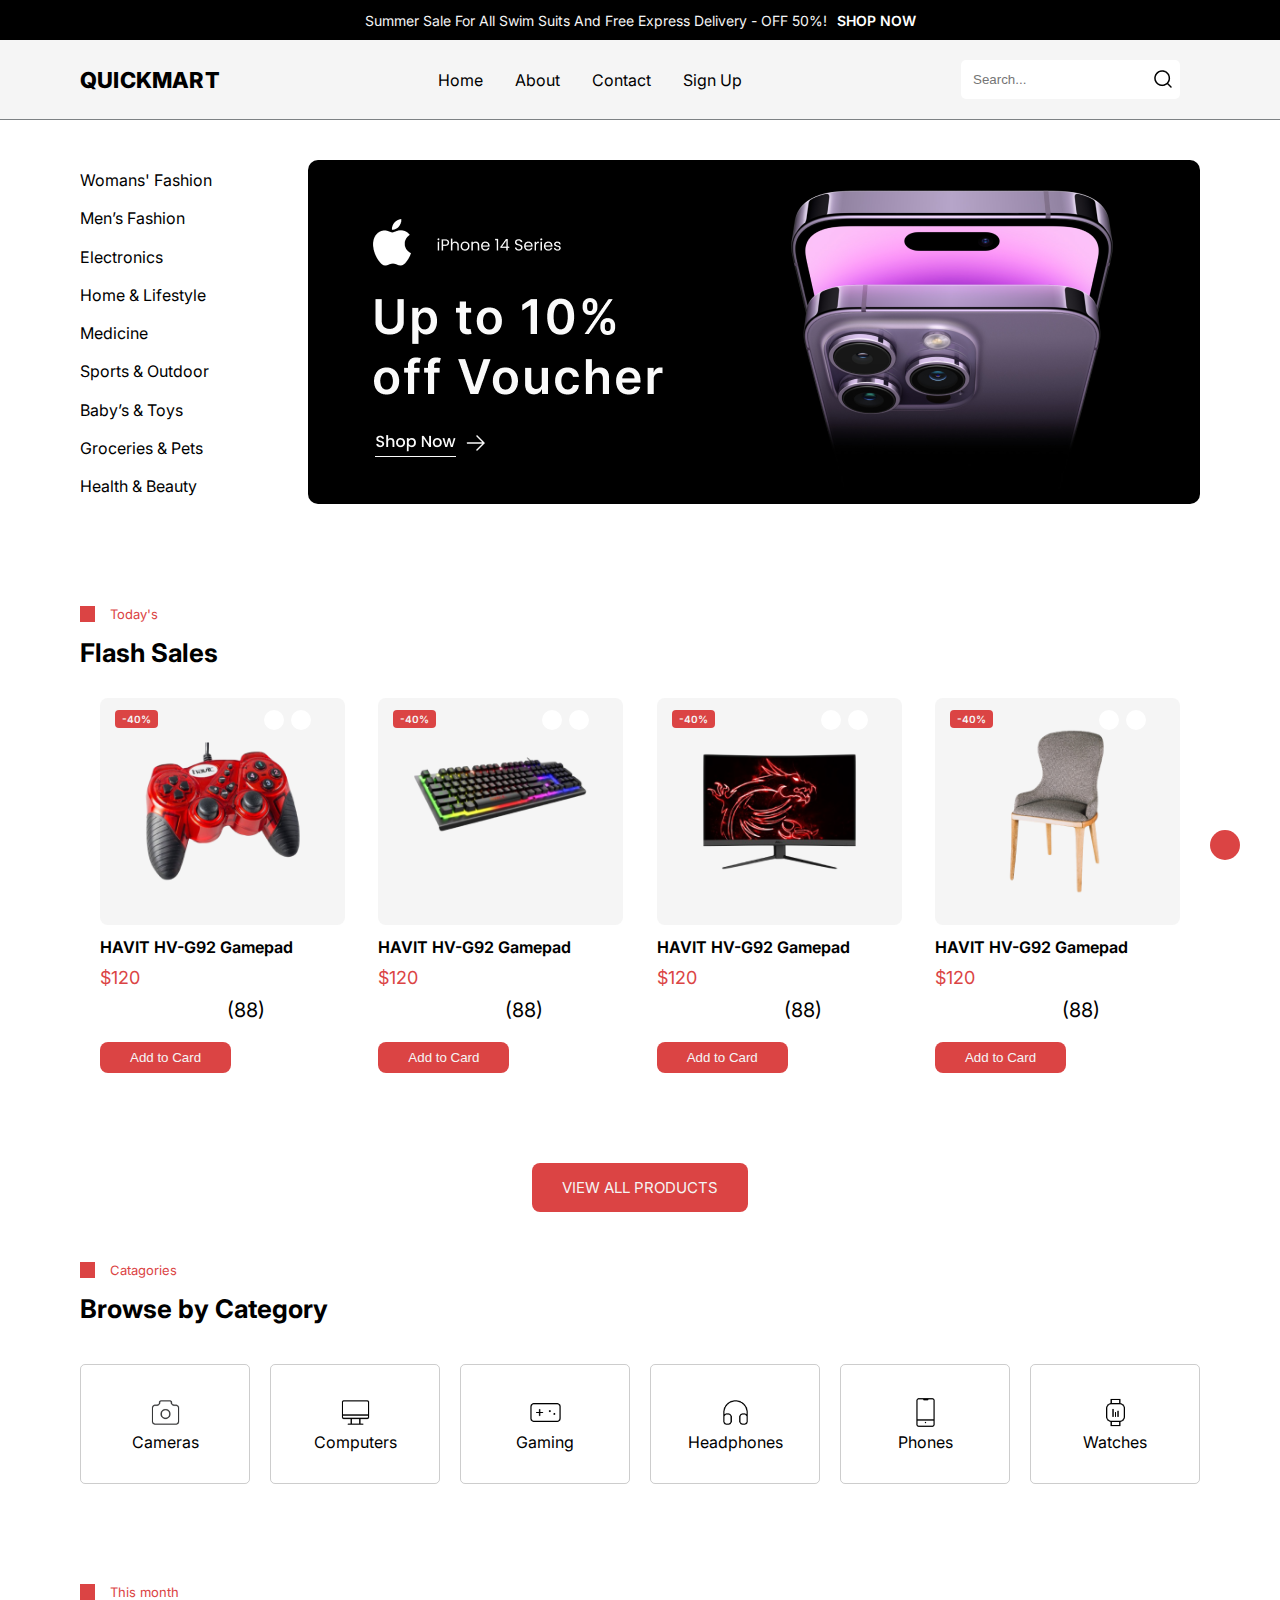
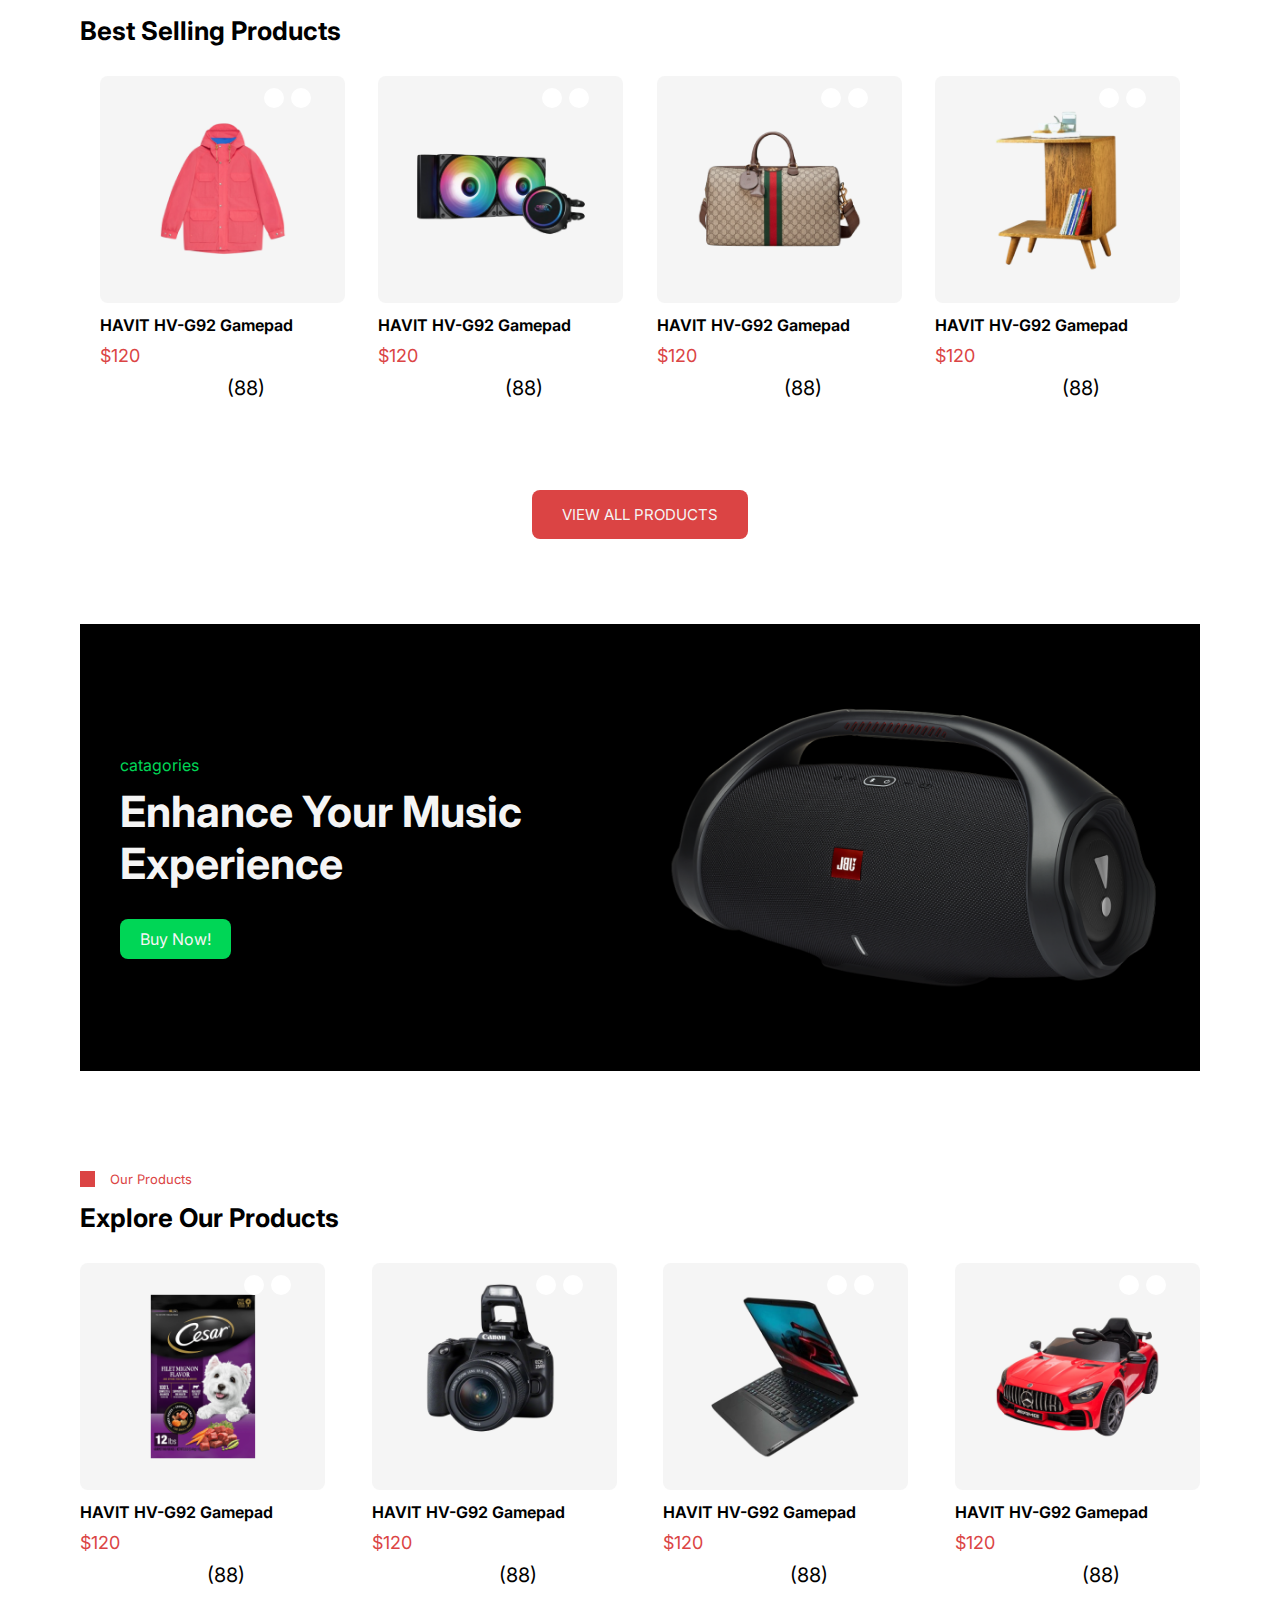
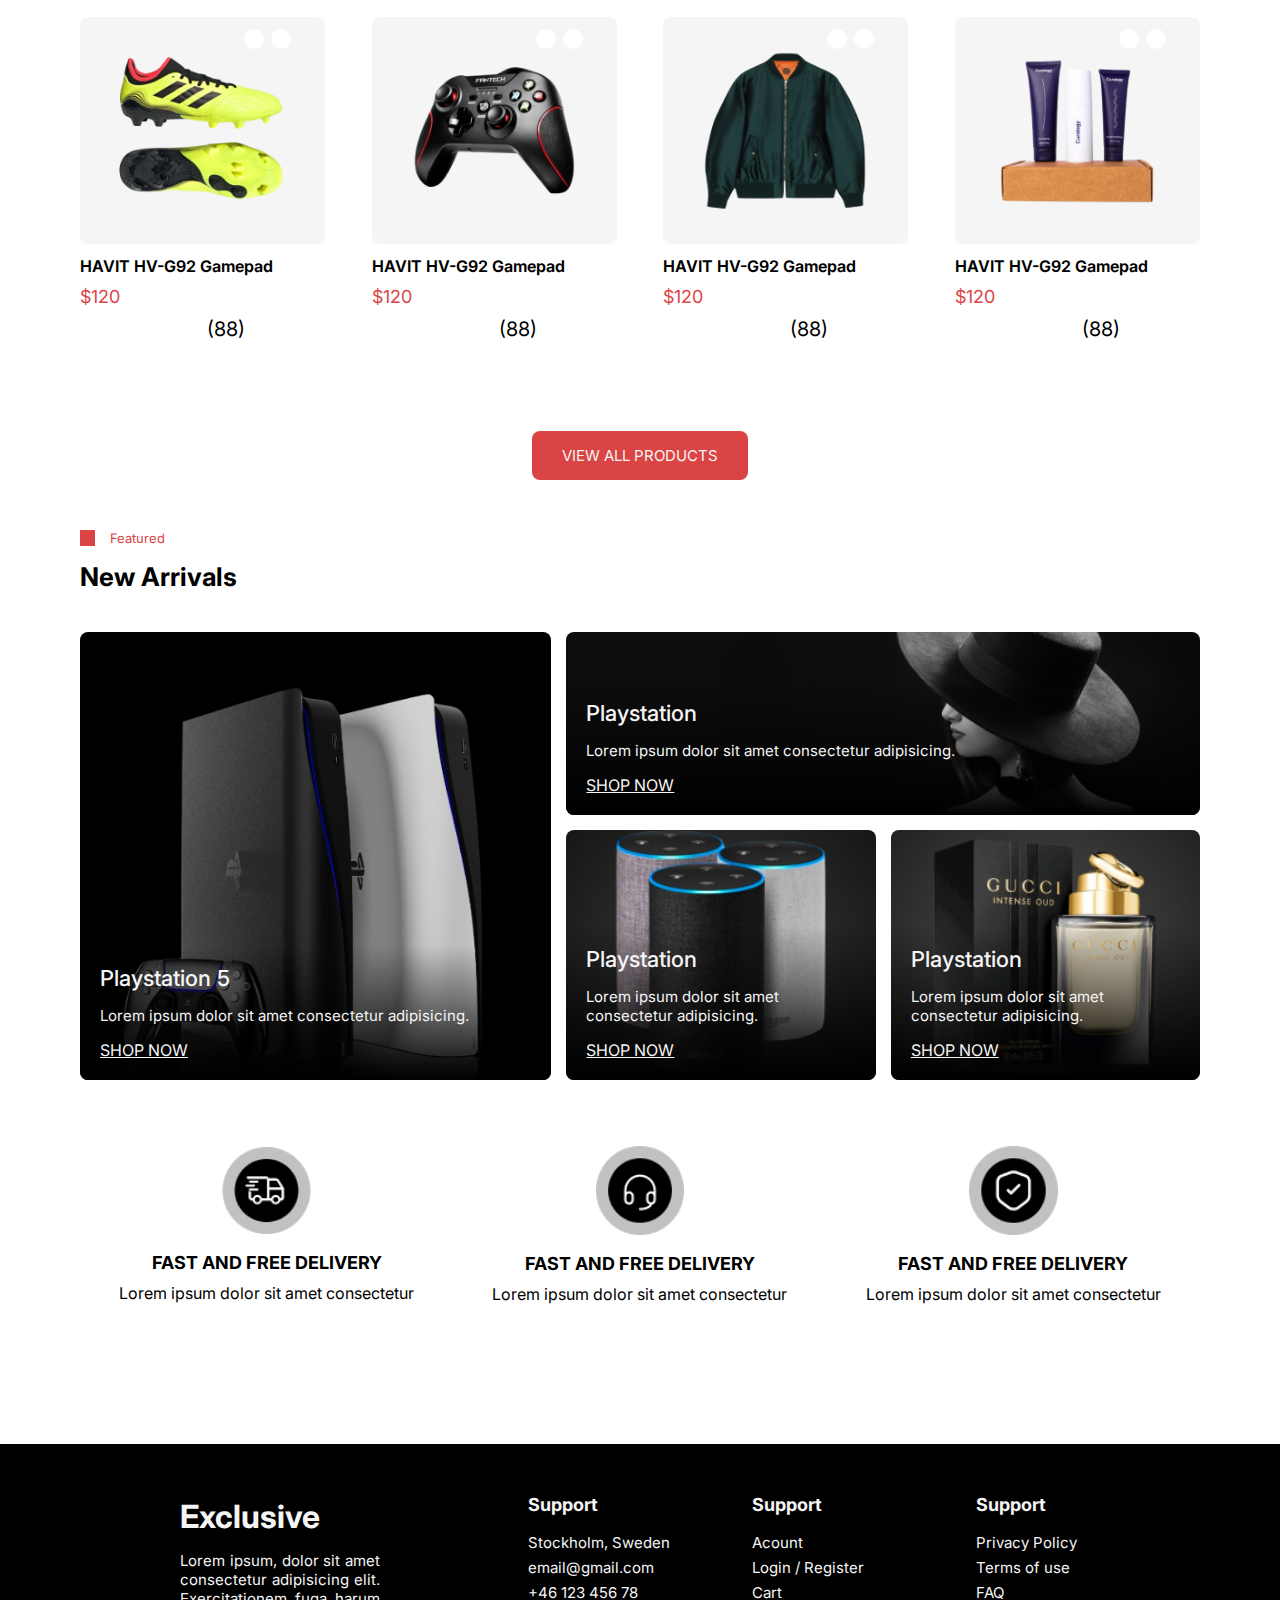
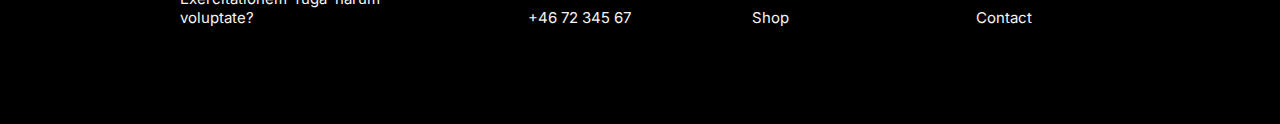
==== commit 54385656: "Added the scroll behaviour with a button for it" ====
--- a/index.html
+++ b/index.html
@@ -10,6 +10,10 @@
     <title>Home - QuickMart</title>
 </head>
 <body>
+    <a href="top"></a>
+    <div class="navigater">
+        <a href="#top"><i class="fa-solid fa-arrow-up"></i></a>
+    </div>
 
     <!-- Top-Disclaimer -->
 
@@ -39,7 +43,7 @@
                     <li><a href="#">Home</a></li>
                     <li><a href="#">About</a></li>
                     <li><a href="#">Contact</a></li>
-                    <li><a href="#">Sign Up</a></li>
+                    <li><a href="sign up.html">Sign Up</a></li>
                 </ul>
             </div>
 
@@ -469,7 +473,7 @@
                 <h3 class="header-title">Explore Our Products</h3>
             </div>
             
-            <div class="cards our-products">
+            <div class="cards our-products m-explore">
                 <div class="card1">
                     <div class="card-top">
                         <img src="Assets/items/item-9.png" alt="">
@@ -830,8 +834,8 @@
     <!-- Footer -->
 
 
-    <div class="footer" style="width: 100%; height: 28rem; background-color: black;">
-        <div class="container">
+    <div class="footer" style="width: 100%; background-color: black;">
+        <div class="container footer-container">
             <div class="footer-items">
                 <div class="f-1">
                     <h4 class="f-heading">Exclusive</h4>
--- a/style.css
+++ b/style.css
@@ -18,6 +18,7 @@
 
   html{
     font-size: 10px;
+    scroll-behavior: smooth; 
   }
 
   body{
@@ -37,6 +38,30 @@
     margin: 0 auto;
     padding: 0 1rem;
   }
+
+
+
+
+/* Navigater */
+
+.navigater{
+    position: fixed;
+    bottom: 40px;
+    right: 40px;
+}
+
+.navigater{
+    background-color: var(--colo-primary);
+    color: var(--colo-white-2);
+    display: inline-block;
+    font-size: 2rem;
+    padding: 1.5rem;
+    border-radius: 2rem;
+}
+
+.navigater a {
+    color: var(--colo-white-2);
+}
 
   /*------- Top-Disclaimer ------ */
 
@@ -577,3 +602,149 @@
 .f-2 p{
     line-height: 2.5rem;
 }
+
+.footer{
+    height: 28rem;
+}
+
+/* Login Page Styles */
+
+
+.login-items{
+    display: flex;
+    /* justify-content: space-around; */
+    align-items: center;
+    /* flex-wrap: wrap; */
+    height: 100vh;
+    margin: 10rem 0;
+}
+
+.login-items img{
+    width: 50%;
+    height: 100%;
+    object-fit: cover;
+}
+
+.login-form{
+    width: 50%;
+}
+
+.login-form{
+    padding: 0rem;
+    display: flex;
+    flex-direction: column;
+    padding-left: 10rem;
+    padding-right: 10rem;
+}
+
+.login-heading{
+    font-size: 3.2rem;
+}
+
+.login-p{
+    font-size: 1.6rem;
+    margin: 2rem 0;
+}
+
+.login-form-items input{
+    width: 100%;
+    border: none;
+    border-bottom: 1px solid gray;
+    line-height: 3;
+    outline: none;
+    margin: 1rem 0;
+    font-size: 1.5rem;
+}
+
+.login-btn{
+    width: 100%;
+    margin-top: 3rem;
+    background-color: var(--colo-primary);
+    color: whitesmoke;
+    padding: 1rem 0;
+    border: none;
+    border-radius: 0.5rem;
+}
+
+/* Login Page Media Queries */
+
+@media (max-width: 800px){
+
+
+    .login-form{
+        width: 100%;
+    }
+
+    .login-items img{
+        display: none;
+    }
+}
+
+
+/* Home Page Media Queries */
+
+
+@media (max-width: 1100px){
+    .header-filter{
+        position: absolute;
+        visibility: hidden;
+    }
+
+    .header-container{
+        display: block;
+    }
+
+    .showcase-img img{
+        width: 100%;
+        height: 100%;
+    }
+}
+
+
+@media (max-width: 768px){
+    .nav-items{
+        position: absolute;
+        visibility: hidden;
+    }
+    .gallery-items{
+        display: flex;
+        flex-direction: column;
+        margin-bottom: 5rem;
+    }
+    .footer-items{
+        grid-template-columns: 1fr 1fr;
+    }
+
+    .f-1, .f-2{
+        margin-bottom: 3rem;
+        padding-left: 3rem;
+    }
+    
+    .footer-container{
+        background-color: #000000;
+        height: 40rem;
+    }
+
+    .cards {
+        padding: 0 8rem;
+    }
+}
+
+@media (max-width: 669px){
+    .cards{
+        padding: 0 1rem;
+        gap: 1rem;
+    }
+}
+
+@media screen and (min-width: 955px) and (max-width: 999px){
+    .our-products{
+        display: flex;
+        justify-content: flex-start;
+        gap: 3rem;
+        align-items: center;
+        padding: 0 2rem;
+        gap: 8rem;
+    }
+}
+
